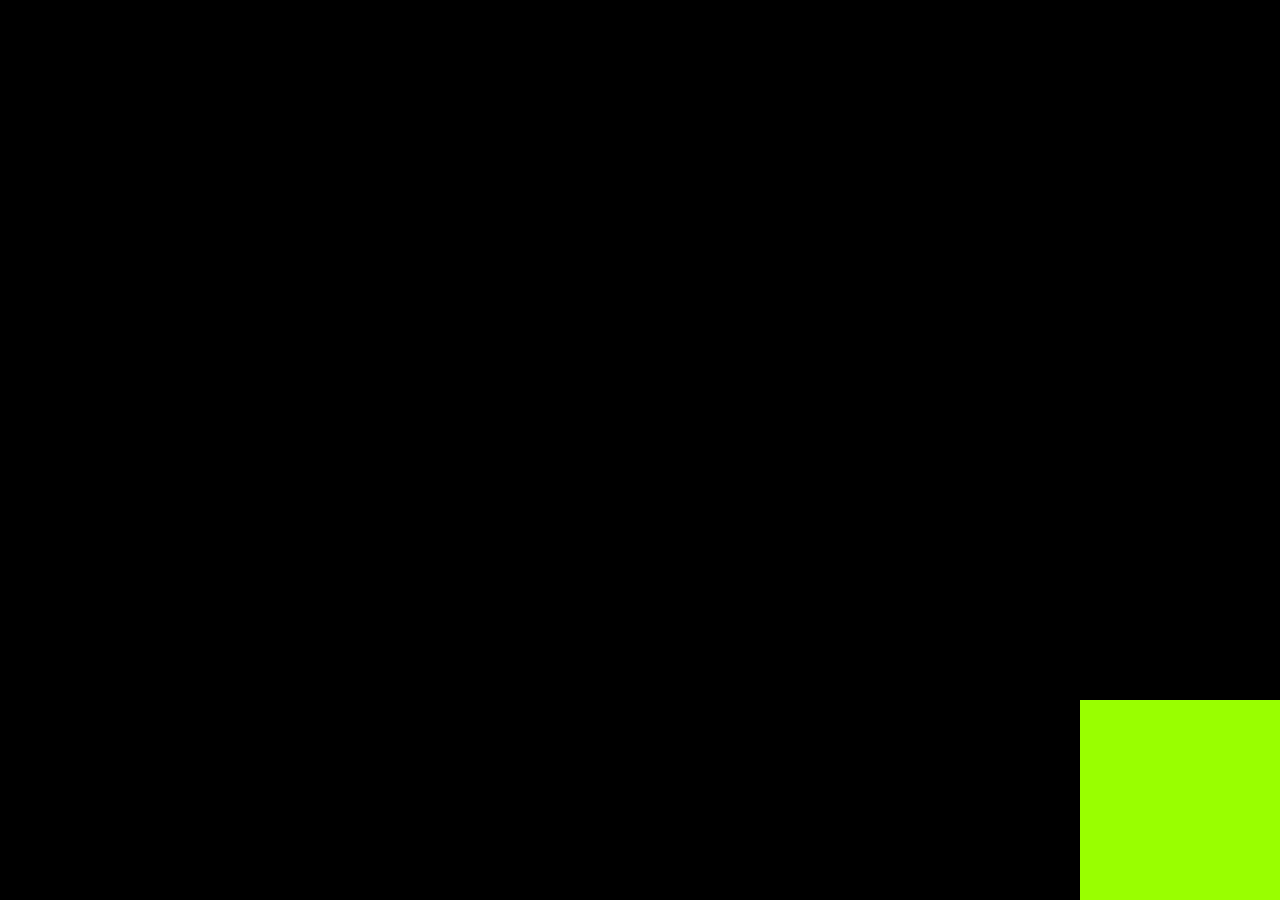
==== public/index.html @ 78b128b6 "u" ====
<!DOCTYPE html>
<html lang="en" dir="ltr">

<head>
  <meta charset="utf-8">
  <title>Fidgets - Vertical Lines</title>
  <link rel="stylesheet" href="https://fonts.googleapis.com/css?family=Lato">
</head>
<style>
  * {
    font-family: 'Lato';
    margin: 0;
    padding: 0;
    border: none;
  }

  #btmRightDiv {
    background-color: rgb(153, 255, 0);
    position: absolute;
    bottom: 0px;
    right: 0px;
    height: 200px;
    width: 200px;
  }

  #svgcanvas {
    background-color: black;
    position: absolute;
    top: 0px;
    left: 0px;
    /* height: calc(100% - 30px);
    width: calc(100% - 30px); */
    height: 100%;
    width: 100%;
    z-index: -1;
  }
</style>

<body onload='setup();'>
  <div id=btmRightDiv></div>
  <svg id="svgcanvas" xmlns="http://www.w3.org/2000/svg">
    <defs>
      <!-- Filter: neongreen -->
      <filter id="neongreen" filterUnits="userSpaceOnUse" x="-50%" y="-50%" width="200%" height="200%">
        <!-- blur the text at different levels-->
        <feGaussianBlur in="SourceGraphic" stdDeviation="5" result="blur5" />
        <feGaussianBlur in="SourceGraphic" stdDeviation="10" result="blur10" />
        <feGaussianBlur in="SourceGraphic" stdDeviation="20" result="blur20" />
        <feGaussianBlur in="SourceGraphic" stdDeviation="30" result="blur30" />
        <feGaussianBlur in="SourceGraphic" stdDeviation="50" result="blur50" />
        <feGaussianBlur in="SourceGraphic" stdDeviation="60" result="blur60" />
        <feGaussianBlur in="SourceGraphic" stdDeviation="70" result="blur70" />
        <!-- merge all the blurs except for the first one -->
        <feMerge result="blur-merged">
          <feMergeNode in="blur10" />
          <feMergeNode in="blur20" />
          <feMergeNode in="blur30" />
          <feMergeNode in="blur50" />
          <!-- <feMergeNode in="blur60" /> -->
          <!-- <feMergeNode in="blur70" /> -->
        </feMerge>
        <!-- recolour the merged blurs red-->
        <feColorMatrix result="limegreen-blur" in="blur-merged" type="matrix" values="
                               0.6 0 0 0 0
                               0 1 0 0 0
                               0 0 0 0 0
                               0 0 0 1 0" />
        <feMerge>
          <feMergeNode in="limegreen-blur" /> <!-- largest blurs coloured red -->
          <feMergeNode in="blur5" /> <!-- smallest blur left white -->
          <feMergeNode in="SourceGraphic" /> <!-- original white text -->
        </feMerge>
      </filter>

      <!-- Filter: neonyellow -->
      <filter id="neonyellow" filterUnits="userSpaceOnUse" x="-50%" y="-50%" width="200%" height="200%">
        <!-- blur the text at different levels-->
        <feGaussianBlur in="SourceGraphic" stdDeviation="5" result="blur5" />
        <feGaussianBlur in="SourceGraphic" stdDeviation="10" result="blur10" />
        <feGaussianBlur in="SourceGraphic" stdDeviation="20" result="blur20" />
        <feGaussianBlur in="SourceGraphic" stdDeviation="30" result="blur30" />
        <feGaussianBlur in="SourceGraphic" stdDeviation="50" result="blur50" />
        <feGaussianBlur in="SourceGraphic" stdDeviation="60" result="blur60" />
        <feGaussianBlur in="SourceGraphic" stdDeviation="70" result="blur70" />
        <!-- merge all the blurs except for the first one -->
        <feMerge result="blur-merged">
          <feMergeNode in="blur10" />
          <feMergeNode in="blur20" />
          <feMergeNode in="blur30" />
          <feMergeNode in="blur50" />
          <feMergeNode in="blur60" />
          <feMergeNode in="blur70" />
        </feMerge>
        <!-- recolour the merged blurs red-->
        <feColorMatrix result="coloredblur" in="blur-merged" type="matrix" values="
                                 0.95 0 0 0 0
                                 0 0.95 0 0 0
                                 0 0 0.08 0 0
                                 0 0 0 1 0" />
        <feMerge>
          <feMergeNode in="coloredblur" /> <!-- largest blurs coloured red -->
          <feMergeNode in="blur5" /> <!-- smallest blur left white -->
          <feMergeNode in="SourceGraphic" /> <!-- original white text -->
        </feMerge>
      </filter>

      <!-- Filter: neonblue -->
      <filter id="neonblue" filterUnits="userSpaceOnUse" x="-50%" y="-50%" width="200%" height="200%">
        <!-- blur the text at different levels-->
        <feGaussianBlur in="SourceGraphic" stdDeviation="5" result="blur5" />
        <feGaussianBlur in="SourceGraphic" stdDeviation="10" result="blur10" />
        <feGaussianBlur in="SourceGraphic" stdDeviation="20" result="blur20" />
        <feGaussianBlur in="SourceGraphic" stdDeviation="30" result="blur30" />
        <feGaussianBlur in="SourceGraphic" stdDeviation="50" result="blur50" />
        <feGaussianBlur in="SourceGraphic" stdDeviation="60" result="blur60" />
        <feGaussianBlur in="SourceGraphic" stdDeviation="70" result="blur70" />
        <!-- merge all the blurs except for the first one -->
        <feMerge result="blur-merged">
          <feMergeNode in="blur10" />
          <feMergeNode in="blur20" />
          <feMergeNode in="blur30" />
          <feMergeNode in="blur50" />
          <feMergeNode in="blur60" />
          <feMergeNode in="blur70" />
        </feMerge>
        <!-- recolour the merged blurs red-->
        <feColorMatrix result="coloredblur" in="blur-merged" type="matrix" values="
                                 0 0 0 0 0
                                 0 0.98 0 0 0
                                 0 0 1 0 0
                                 0 0 0 1 0" />
        <feMerge>
          <feMergeNode in="coloredblur" /> <!-- largest blurs coloured red -->
          <feMergeNode in="blur5" /> <!-- smallest blur left white -->
          <feMergeNode in="SourceGraphic" /> <!-- original white text -->
        </feMerge>
      </filter>
    </defs>
  </svg>
</body>

<script>
  // GLOBAL VARIABLES ---------------------------------------------- //
  //TIMING & ANIMATION ENGINE //////////////////////////////
  var FRAMERATE = 60.0;
  var MSPERFRAME = 1000.0 / FRAMERATE;
  var SECPERFRAME = 1.0 / FRAMERATE;
  var PXPERSEC = 100.0;
  var PXPERMS = PXPERSEC / 1000.0;
  var PXPERFRAME = PXPERSEC / FRAMERATE;
  var framect = 0;
  var delta = 0.0;
  var lastFrameTimeMs = 0.0;
  var pieceClock = 0.0;
  var clockadj = 0.0;
  // SVG ///////////////////////////////////////////////////
  var svgcanvas = document.getElementById('svgcanvas');
  var svgNS = "http://www.w3.org/2000/svg";
  var canvasW = window.innerWidth;
  var canvasH = window.innerHeight;
  // LINES /////////////////////////////////////////////////
  var linesSet = [];
  var numLines = 2;
  var accelMin = 0.992;
  var accelMax = 1.008;
  // var maxSpd = 2.7;
  // var minSpd = 0.33333;
  var maxSpd = 3.3;
  var minSpd = 0.45;
  var spdChgGate = true;
  // AUDIO /////////////////////////////////////////////////
  var CENTERPITCHMIDIOG = [55, 62, 69, 76, 83];
  var CENTERPITCHMIDI = shuffle(CENTERPITCHMIDIOG);
  var CENTERPITCHFREQS = [];
  for (var i = 0; i < CENTERPITCHMIDI.length; i++) {
    var tempfreq = mtof(CENTERPITCHMIDI[i]);
    CENTERPITCHFREQS.push(tempfreq);
  }
  var pitchPoles = [];
  var pitchPolePitchIx = 0;
  var oscillators = [];
  var audioCtx;
  var gainNodes = [];
  var played = false;
  var startButton;
  // SET UP ----------------------------------------------------------- //
  function setup() {
    // Make a start button of the entire screen
    mkStartBtn();
    // Resize Window Action
    window.addEventListener('resize', winResize, false);
  }
  //FUNCTION mkStartBtn -------------------------------------------------- //
  function mkStartBtn() {
    startButton = document.createElement('button');
    startButton.style.backgroundColor = "transparent";
    // startButton.style.backgroundColor = "blue";
    startButton.style.positon = "absolute";
    startButton.style.width = '99vw';
    startButton.style.height = "99vh";
    startButton.style.top = "0px";
    startButton.style.left = "0px";
    startButton.addEventListener("click", play);
    document.body.appendChild(startButton);
  }
  //FUNCTION mkAddPPbtn -------------------------------------------------- //
  function mkAddPPbtn() {
    var addPPbtn = document.createElement('div');
    addPPbtn.style.backgroundColor = "rgb(153,255,0)";
    addPPbtn.style.width = "200px";
    addPPbtn.style.height = "200px";
    addPPbtn.style.outline = "none";
    addPPbtn.style.positon = "absolute";
    addPPbtn.style.top = "100px";
    addPPbtn.addEventListener("click", test);
    document.body.appendChild(addPPbtn);
  }

  function test() {
    console.log("slslsllssllsdkkddkdkdkioweruiorewiuoerw");
  }
  //FUNCTION mkPitchPole -------------------------------------------------- //
  function mkPitchPole() {
    // Make Gain Node ///////////////////////////////////
    var tempGainNode = audioCtx.createGain();
    tempGainNode.gain.setValueAtTime(0, audioCtx.currentTime);
    tempGainNode.connect(audioCtx.destination);
    // Make Oscillator ///////////////////////////////////
    var tempOsc = audioCtx.createOscillator();
    tempOsc.type = 'sine';
    var tempFreq = CENTERPITCHFREQS[pitchPolePitchIx];
    var tempMidi = CENTERPITCHMIDI[pitchPolePitchIx];
    tempOsc.frequency.setValueAtTime(tempFreq, audioCtx.currentTime);
    pitchPolePitchIx = (pitchPolePitchIx + 1) % CENTERPITCHFREQS.length;
    tempOsc.connect(tempGainNode);
    tempOsc.start();
    var tempLine = mkLine();
    var ppGr = [tempLine, tempGainNode, tempOsc, tempFreq, tempMidi];
    pitchPoles.push(ppGr);
  }
  //FUNCTION initAudio ------------------------------------------------------ //
  function initAudio() {
    audioCtx = new(window.AudioContext || window.webkitAudioContext)();
  }
  //FUNCTION play ------------------------------------------------------ //
  function play() {
    if (!played) {
      played = true;
      startButton.parentNode.removeChild(startButton);
      mkAddPPbtn();
      // initAudio();
      // mkPitchPole();
      // envOn(pitchPoles[0][1].gain, 6, 0.2);
      // mkOscillator();
      // requestAnimationFrame(animationEngine);
    }
  }
  //FUNCTION mkOscillators ------------------------------------------------- //
  function mkOscillator() {
    var tempLine = mkLine();
    for (var i = 0; i < pitchPoles.length; i++) {
      // Make Gain Node ///////////////////////////////////
      var tempGainNode = audioCtx.createGain();
      tempGainNode.gain.setValueAtTime(0, audioCtx.currentTime);
      tempGainNode.connect(audioCtx.destination);
      // Make Oscillator ///////////////////////////////////
      var tempOsc = audioCtx.createOscillator();
      tempOsc.type = 'sine';
      tempOsc.frequency.setValueAtTime(440, audioCtx.currentTime);
      tempOsc.connect(tempGainNode);
      tempOsc.start();
      envOn(tempGainNode.gain, 6, 0.2);
      var oscGr = [tempLine, tempGainNode, tempOsc];
      oscillators.push(oscGr);
    }
  }
  // FUNCTION mkLines ------------------------------------------------- //
  function mkLine() {
    var templine = document.createElementNS(svgNS, 'line');
    templine.setAttributeNS(null, 'x1', 1);
    templine.setAttributeNS(null, 'x2', 1);
    templine.setAttributeNS(null, 'y1', 3);
    templine.setAttributeNS(null, 'y2', canvasH - 4);
    templine.setAttributeNS(null, 'stroke', 'rgb(255,255,255)');
    templine.setAttributeNS(null, 'stroke-width', 7);
    templine.setAttributeNS(null, 'filter', 'url(#neongreen)'); //make a switch
    templine.setAttributeNS(null, 'stroke-linecap', 'round');
    svgcanvas.appendChild(templine);
    var tempSpd = rrand(minSpd, maxSpd);
    var tempAccel = rrand(accelMin, accelMax);
    var frameOn = rrand(2, 10) * FRAMERATE;
    var frameOff = rrand(30, 60) * FRAMERATE;
    var tempLineGroup = [templine, tempSpd, tempAccel, 1, frameOn, frameOff];
    linesSet.push(tempLineGroup);
    return tempLineGroup;
  }
  // ANIMATION ENGINE ----------------------------------------------- //
  function animationEngine(timestamp) {
    delta += timestamp - lastFrameTimeMs;
    lastFrameTimeMs = timestamp;
    while (delta >= MSPERFRAME) {
      update(MSPERFRAME);
      delta -= MSPERFRAME;
    }
    requestAnimationFrame(animationEngine);
  }
  // UPDATE ---------------------------------------------------------- //
  function update(MSPERFRAME) {
    // Clocks ////////////////////////////////////////////////
    framect++;
    pieceClock += MSPERFRAME;
    pieceClock = pieceClock - clockadj;
    // Lines /////////////////////////////////////////////////
    for (var i = 0; i < linesSet.length; i++) {
      var oldX = parseFloat(linesSet[i][0].getAttributeNS(null, 'x1'));
      var oldSpd = linesSet[i][1];
      var oldAcc = linesSet[i][2];
      var oldDir = linesSet[i][3];
      var newSpd, newAcc, newDir, newX;
      var chgSpd;
      //// Boundry Detection ////////////////////////
      if (oldX > canvasW) {
        newDir = -1;
      } else if (oldX < 0) {
        newDir = 1;
      } else {
        newDir = oldDir;
      }
      //// Has Accel/Decel made the line too fast/slow?
      if (oldSpd > maxSpd || oldSpd < minSpd) {
        newAcc = scale((1 - norm(oldAcc, accelMin, accelMax)), 0.0, 1.0, accelMin, accelMax);
        if (oldSpd >= maxSpd) {
          chgSpd = maxSpd;
        } else if (oldSpd <= minSpd) {
          chgSpd = minSpd;
        }
        spdChgGate = false;
      } else {
        newAcc = oldAcc;
      }
      if (spdChgGate) {
        newSpd = oldSpd * newAcc;
      } else {
        newSpd = chgSpd * newAcc;
        spdChgGate = true;
      }
      newX = oldX + (newSpd * newDir);
      linesSet[i][0].setAttributeNS(null, "x1", newX);
      linesSet[i][0].setAttributeNS(null, "x2", newX);
      linesSet[i][1] = newSpd;
      linesSet[i][2] = newAcc;
      linesSet[i][3] = newDir;
    }
    // OSCILLATORS ////////////////////////////////////////////
    // var tempLineGroup = [templine, tempSpd, tempAccel, 1, frameOn, frameOff];
    // var ppGr = [[templine, tempSpd, tempAccel, 1, frameOn, frameOff], tempGainNode, tempOsc, tempFreq, tempMidi];
    // var oscGr = [[templine, tempSpd, tempAccel, 1, frameOn, frameOff], tempGainNode, tempOsc];
    for (var i = 0; i < pitchPoles.length; i++) {
      for (var j = 0; j < oscillators.length; j++) {
        var tPPx = parseFloat(pitchPoles[i][0][0].getAttributeNS(null, "x1"));
        var tOscX = parseFloat(oscillators[j][0][0].getAttributeNS(null, 'x1'));
        var tPPmidi = pitchPoles[i][4];
        var tDist = tPPx - tOscX;
        var tDiffMidi = scale(tDist, 0, canvasW, 0, 1);
        if (tPPx >= tOscX) {
          tNewFreq = mtof(tPPmidi - tDiffMidi);
          oscillators[j][2].frequency.setValueAtTime(tNewFreq, audioCtx.currentTime);
        } else if (tOscX >= tPPx) {
          tNewFreq = mtof(tPPmidi + tDiffMidi);
          oscillators[j][2].frequency.setValueAtTime(tNewFreq, audioCtx.currentTime);
        }
      }
    }

  }
  //FUNCTION envOn ------------------------------------------------------ //
  function envOn(vcaGain, attackTime, attackAmp) {
    var tblsz = 3000 * attackTime;
    var amptable = [];
    var attackAmpdb = linamp2db(attackAmp);
    var inc = Math.abs((-80 - attackAmpdb) / tblsz);
    for (var i = 0; i < tblsz; i++) {
      var tempamp = db2linamp(-80 + (inc * i));
      amptable.push(tempamp);
    }
    var now = audioCtx.currentTime;
    vcaGain.cancelScheduledValues(0);
    vcaGain.setValueAtTime(0, now);
    vcaGain.setValueCurveAtTime(amptable, now, attackTime);
    // vcaGain.linearRampToValueAtTime(attackAmp, attackTime);
  }
  //FUNCTION envOff ------------------------------------------------------ //
  function envOff(vcaGain, releaseTime) {
    var now = audioCtx.currentTime;
    vcaGain.cancelScheduledValues(0);
    vcaGain.setValueAtTime(vcaGain.value, now);
    vcaGain.linearRampToValueAtTime(0, now + releaseTime);
  }
  // FUNCTION: winResize ---------------------------------------------- //
  function winResize() {
    canvasW = window.innerWidth;
    canvasH = window.innerHeight;
    for (var i = 0; i < linesSet.length; i++) {
      linesSet[i][0].setAttributeNS(null, 'y2', canvasH - 4);
    }
  }
  // FUNCTION: mtof ---------------------------------------------- //
  function mtof(midinote) {
    var freq;
    freq = Math.pow(2, ((midinote - 69) / 12)) * 440;
    return freq;
  }
  // FUNCTION: ftom ---------------------------------------------- //
  function ftom(freq) {
    var midi;
    midi = (Math.log2((freq / 440)) * 12) + 69;
    return midi;
  }
  // FUNCTION: rrand ---------------------------------------------- //
  function rrand(min, max) {
    return Math.random() * (max - min) + min;
  }
  // FUNCTION: rrandInt ---------------------------------------------- //
  function rrandInt(min, max) {
    return Math.floor(Math.random() * (max - min) + min);
  }
  // FUNCTION: rrand ---------------------------------------------- //
  function choose(tempSet) {
    var randpick = rrandInt(0, tempSet.length);
    return tempSet[randpick];
  }
  // FUNCTION: scale ---------------------------------------------- //
  const scale = (num, in_min, in_max, out_min, out_max) => {
    return (num - in_min) * (out_max - out_min) / (in_max - in_min) + out_min;
  }
  // FUNCTION: norm ---------------------------------------------- //
  const norm = (num, in_min, in_max) => {
    return (num - in_min) * (1.0 - 0.0) / (in_max - in_min);
  }
  // FUNCTION: shuffle ---------------------------------------------- //
  function shuffle(array) {
    for (let i = array.length - 1; i > 0; i--) {
      let j = Math.floor(Math.random() * (i + 1));
      [array[i], array[j]] = [array[j], array[i]];
    }
    return array;
  }
  // FUNCTION: db2linamp ---------------------------------------------- //
  function db2linamp(db) {
    var lamp = Math.pow(10, (db / 20));
    return lamp;
  }
  // FUNCTION: linamp2db ---------------------------------------------- //
  function linamp2db(linamp) {
    var db = 20 * Math.log(linamp);
    return db;
  }
</script>

</html>
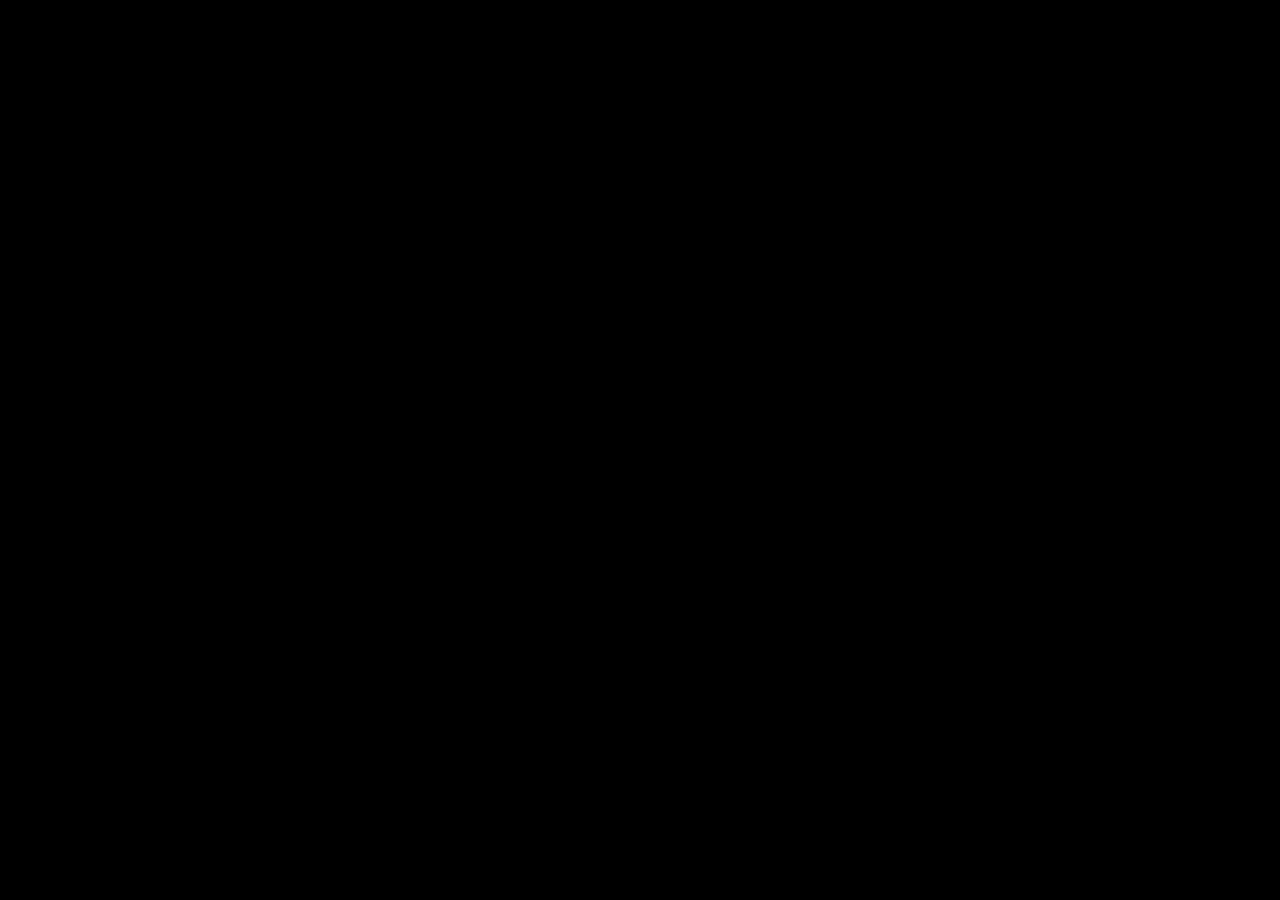
==== commit c991199b: "u" ====
--- a/public/index.html
+++ b/public/index.html
@@ -14,11 +14,11 @@
     border: none;
   }
 
-  #btmRightDiv {
-    background-color: rgb(153, 255, 0);
+  #blDiv {
+    background-color: transparent;
     position: absolute;
     bottom: 0px;
-    right: 0px;
+    left: 0px;
     height: 200px;
     width: 200px;
   }
@@ -28,8 +28,6 @@
     position: absolute;
     top: 0px;
     left: 0px;
-    /* height: calc(100% - 30px);
-    width: calc(100% - 30px); */
     height: 100%;
     width: 100%;
     z-index: -1;
@@ -37,7 +35,6 @@
 </style>
 
 <body onload='setup();'>
-  <div id=btmRightDiv></div>
   <svg id="svgcanvas" xmlns="http://www.w3.org/2000/svg">
     <defs>
       <!-- Filter: neongreen -->
@@ -61,9 +58,9 @@
         </feMerge>
         <!-- recolour the merged blurs red-->
         <feColorMatrix result="limegreen-blur" in="blur-merged" type="matrix" values="
-                               0.6 0 0 0 0
+                               0.22 0 0 0 0
                                0 1 0 0 0
-                               0 0 0 0 0
+                               0 0 0.08 0 0
                                0 0 0 1 0" />
         <feMerge>
           <feMergeNode in="limegreen-blur" /> <!-- largest blurs coloured red -->
@@ -88,14 +85,174 @@
           <feMergeNode in="blur20" />
           <feMergeNode in="blur30" />
           <feMergeNode in="blur50" />
-          <feMergeNode in="blur60" />
-          <feMergeNode in="blur70" />
+          <!-- <feMergeNode in="blur60" />
+          <feMergeNode in="blur70" /> -->
         </feMerge>
         <!-- recolour the merged blurs red-->
         <feColorMatrix result="coloredblur" in="blur-merged" type="matrix" values="
                                  0.95 0 0 0 0
                                  0 0.95 0 0 0
                                  0 0 0.08 0 0
+                                 0 0 0 1 0" />
+        <feMerge>
+          <feMergeNode in="coloredblur" /> <!-- largest blurs coloured red -->
+          <feMergeNode in="blur5" /> <!-- smallest blur left white -->
+          <feMergeNode in="SourceGraphic" /> <!-- original white text -->
+        </feMerge>
+      </filter>
+
+      <!-- Filter: neonorange -->
+      <filter id="neonorange" filterUnits="userSpaceOnUse" x="-50%" y="-50%" width="200%" height="200%">
+        <!-- blur the text at different levels-->
+        <feGaussianBlur in="SourceGraphic" stdDeviation="5" result="blur5" />
+        <feGaussianBlur in="SourceGraphic" stdDeviation="10" result="blur10" />
+        <feGaussianBlur in="SourceGraphic" stdDeviation="20" result="blur20" />
+        <feGaussianBlur in="SourceGraphic" stdDeviation="30" result="blur30" />
+        <feGaussianBlur in="SourceGraphic" stdDeviation="50" result="blur50" />
+        <feGaussianBlur in="SourceGraphic" stdDeviation="60" result="blur60" />
+        <feGaussianBlur in="SourceGraphic" stdDeviation="70" result="blur70" />
+        <!-- merge all the blurs except for the first one -->
+        <feMerge result="blur-merged">
+          <feMergeNode in="blur10" />
+          <feMergeNode in="blur20" />
+          <feMergeNode in="blur30" />
+          <feMergeNode in="blur50" />
+          <!-- <feMergeNode in="blur60" />
+          <feMergeNode in="blur70" /> -->
+        </feMerge>
+        <!-- recolour the merged blurs red-->
+        <feColorMatrix result="coloredblur" in="blur-merged" type="matrix" values="
+                                 1 0 0 0 0
+                                 0 0.4 0 0 0
+                                 0 0 0 0 0
+                                 0 0 0 1 0" />
+        <feMerge>
+          <feMergeNode in="coloredblur" /> <!-- largest blurs coloured red -->
+          <feMergeNode in="blur5" /> <!-- smallest blur left white -->
+          <feMergeNode in="SourceGraphic" /> <!-- original white text -->
+        </feMerge>
+      </filter>
+
+      <!-- Filter: red -->
+      <filter id="red" filterUnits="userSpaceOnUse" x="-50%" y="-50%" width="200%" height="200%">
+        <!-- blur the text at different levels-->
+        <feGaussianBlur in="SourceGraphic" stdDeviation="5" result="blur5" />
+        <feGaussianBlur in="SourceGraphic" stdDeviation="10" result="blur10" />
+        <feGaussianBlur in="SourceGraphic" stdDeviation="20" result="blur20" />
+        <feGaussianBlur in="SourceGraphic" stdDeviation="30" result="blur30" />
+        <feGaussianBlur in="SourceGraphic" stdDeviation="50" result="blur50" />
+        <feGaussianBlur in="SourceGraphic" stdDeviation="60" result="blur60" />
+        <feGaussianBlur in="SourceGraphic" stdDeviation="70" result="blur70" />
+        <!-- merge all the blurs except for the first one -->
+        <feMerge result="blur-merged">
+          <feMergeNode in="blur10" />
+          <feMergeNode in="blur20" />
+          <feMergeNode in="blur30" />
+          <feMergeNode in="blur50" />
+          <!-- <feMergeNode in="blur60" />
+          <feMergeNode in="blur70" /> -->
+        </feMerge>
+        <!-- recolour the merged blurs red-->
+        <feColorMatrix result="coloredblur" in="blur-merged" type="matrix" values="
+                                 1 0 0 0 0
+                                 0 0 0 0 0
+                                 0 0 0 0 0
+                                 0 0 0 1 0" />
+        <feMerge>
+          <feMergeNode in="coloredblur" /> <!-- largest blurs coloured red -->
+          <feMergeNode in="blur5" /> <!-- smallest blur left white -->
+          <feMergeNode in="SourceGraphic" /> <!-- original white text -->
+        </feMerge>
+      </filter>
+
+      <!-- Filter: neonred -->
+      <filter id="neonred" filterUnits="userSpaceOnUse" x="-50%" y="-50%" width="200%" height="200%">
+        <!-- blur the text at different levels-->
+        <feGaussianBlur in="SourceGraphic" stdDeviation="5" result="blur5" />
+        <feGaussianBlur in="SourceGraphic" stdDeviation="10" result="blur10" />
+        <feGaussianBlur in="SourceGraphic" stdDeviation="20" result="blur20" />
+        <feGaussianBlur in="SourceGraphic" stdDeviation="30" result="blur30" />
+        <feGaussianBlur in="SourceGraphic" stdDeviation="50" result="blur50" />
+        <feGaussianBlur in="SourceGraphic" stdDeviation="60" result="blur60" />
+        <feGaussianBlur in="SourceGraphic" stdDeviation="70" result="blur70" />
+        <!-- merge all the blurs except for the first one -->
+        <feMerge result="blur-merged">
+          <feMergeNode in="blur10" />
+          <feMergeNode in="blur20" />
+          <feMergeNode in="blur30" />
+          <feMergeNode in="blur50" />
+          <!-- <feMergeNode in="blur60" />
+          <feMergeNode in="blur70" /> -->
+        </feMerge>
+        <!-- recolour the merged blurs red-->
+        <feColorMatrix result="coloredblur" in="blur-merged" type="matrix" values="
+                                 1 0 0 0 0
+                                 0 0.03 0 0 0
+                                 0 0 0.23 0 0
+                                 0 0 0 1 0" />
+        <feMerge>
+          <feMergeNode in="coloredblur" /> <!-- largest blurs coloured red -->
+          <feMergeNode in="blur5" /> <!-- smallest blur left white -->
+          <feMergeNode in="SourceGraphic" /> <!-- original white text -->
+        </feMerge>
+      </filter>
+
+      <!-- Filter: neonpink -->
+      <filter id="neonpink" filterUnits="userSpaceOnUse" x="-50%" y="-50%" width="200%" height="200%">
+        <!-- blur the text at different levels-->
+        <feGaussianBlur in="SourceGraphic" stdDeviation="5" result="blur5" />
+        <feGaussianBlur in="SourceGraphic" stdDeviation="10" result="blur10" />
+        <feGaussianBlur in="SourceGraphic" stdDeviation="20" result="blur20" />
+        <feGaussianBlur in="SourceGraphic" stdDeviation="30" result="blur30" />
+        <feGaussianBlur in="SourceGraphic" stdDeviation="50" result="blur50" />
+        <feGaussianBlur in="SourceGraphic" stdDeviation="60" result="blur60" />
+        <feGaussianBlur in="SourceGraphic" stdDeviation="70" result="blur70" />
+        <!-- merge all the blurs except for the first one -->
+        <feMerge result="blur-merged">
+          <feMergeNode in="blur10" />
+          <feMergeNode in="blur20" />
+          <feMergeNode in="blur30" />
+          <feMergeNode in="blur50" />
+          <!-- <feMergeNode in="blur60" />
+          <feMergeNode in="blur70" /> -->
+        </feMerge>
+        <!-- recolour the merged blurs red-->
+        <feColorMatrix result="coloredblur" in="blur-merged" type="matrix" values="
+                                 1 0 0 0 0
+                                 0 0 0 0 0
+                                 0 0 0.6 0 0
+                                 0 0 0 1 0" />
+        <feMerge>
+          <feMergeNode in="coloredblur" /> <!-- largest blurs coloured red -->
+          <feMergeNode in="blur5" /> <!-- smallest blur left white -->
+          <feMergeNode in="SourceGraphic" /> <!-- original white text -->
+        </feMerge>
+      </filter>
+
+      <!-- Filter: neonturquoise -->
+      <filter id="neonturquoise" filterUnits="userSpaceOnUse" x="-50%" y="-50%" width="200%" height="200%">
+        <!-- blur the text at different levels-->
+        <feGaussianBlur in="SourceGraphic" stdDeviation="5" result="blur5" />
+        <feGaussianBlur in="SourceGraphic" stdDeviation="10" result="blur10" />
+        <feGaussianBlur in="SourceGraphic" stdDeviation="20" result="blur20" />
+        <feGaussianBlur in="SourceGraphic" stdDeviation="30" result="blur30" />
+        <feGaussianBlur in="SourceGraphic" stdDeviation="50" result="blur50" />
+        <feGaussianBlur in="SourceGraphic" stdDeviation="60" result="blur60" />
+        <feGaussianBlur in="SourceGraphic" stdDeviation="70" result="blur70" />
+        <!-- merge all the blurs except for the first one -->
+        <feMerge result="blur-merged">
+          <feMergeNode in="blur10" />
+          <feMergeNode in="blur20" />
+          <feMergeNode in="blur30" />
+          <feMergeNode in="blur50" />
+          <!-- <feMergeNode in="blur60" />
+          <feMergeNode in="blur70" /> -->
+        </feMerge>
+        <!-- recolour the merged blurs red-->
+        <feColorMatrix result="coloredblur" in="blur-merged" type="matrix" values="
+                                 0.08 0 0 0 0
+                                 0 0.96 0 0 0
+                                 0 0 0.93 0 0
                                  0 0 0 1 0" />
         <feMerge>
           <feMergeNode in="coloredblur" /> <!-- largest blurs coloured red -->
@@ -120,8 +277,8 @@
           <feMergeNode in="blur20" />
           <feMergeNode in="blur30" />
           <feMergeNode in="blur50" />
-          <feMergeNode in="blur60" />
-          <feMergeNode in="blur70" />
+          <!-- <feMergeNode in="blur60" />
+          <feMergeNode in="blur70" /> -->
         </feMerge>
         <!-- recolour the merged blurs red-->
         <feColorMatrix result="coloredblur" in="blur-merged" type="matrix" values="
@@ -169,8 +326,24 @@
   var minSpd = 0.45;
   var spdChgGate = true;
   // AUDIO /////////////////////////////////////////////////
-  var CENTERPITCHMIDIOG = [55, 62, 69, 76, 83];
-  var CENTERPITCHMIDI = shuffle(CENTERPITCHMIDIOG);
+  var CENTERPITCHMIDIOG = [41, 48, 55, 62, 69, 76, 83];
+  var shufNumsOG = [];
+  var CENTERPITCHMIDI = [];
+  var filterClrs = [];
+  for (var i = 0; i < CENTERPITCHMIDIOG.length; i++) {
+    shufNumsOG.push(i);
+  }
+  var shufNums = shuffle(shufNumsOG);
+  for (var i = 0; i < shufNums.length; i++) {
+    CENTERPITCHMIDI.push(CENTERPITCHMIDIOG[shufNums[i]]);
+  }
+  var filterClrsOG = ['url(#neongreen)', 'url(#neonred)', 'url(#neonblue)', 'url(#neonorange)',
+    'url(#neonyellow)', 'url(#neonpink)', 'url(#neonturquoise)'
+  ];
+  for (var i = 0; i < shufNums.length; i++) {
+    filterClrs.push(filterClrsOG[shufNums[i]]);
+  }
+
   var CENTERPITCHFREQS = [];
   for (var i = 0; i < CENTERPITCHMIDI.length; i++) {
     var tempfreq = mtof(CENTERPITCHMIDI[i]);
@@ -183,6 +356,10 @@
   var gainNodes = [];
   var played = false;
   var startButton;
+  var boscIx = 0;
+  var boscLineIx = 0;
+  var ppOscLineIx = 0;
+  var ppOscIx = 0;
   // SET UP ----------------------------------------------------------- //
   function setup() {
     // Make a start button of the entire screen
@@ -205,15 +382,51 @@
   }
   //FUNCTION mkAddPPbtn -------------------------------------------------- //
   function mkAddPPbtn() {
-    var addPPbtn = document.createElement('div');
-    addPPbtn.style.backgroundColor = "rgb(153,255,0)";
-    addPPbtn.style.width = "200px";
-    addPPbtn.style.height = "200px";
+    var ppDiv = document.createElement('div');
+    ppDiv.id = "ppdiv";
+    ppDiv.style.backgroundColor = "transparent";
+    ppDiv.style.position = "absolute";
+    ppDiv.style.bottom = "0px";
+    ppDiv.style.left = "0px";
+    ppDiv.style.height = "200px";
+    ppDiv.style.width = "200px";
+    document.body.appendChild(ppDiv);
+
+    var addPPbtn = document.createElement('button');
+    addPPbtn.style.backgroundColor = "transparent";
+    addPPbtn.style.width = "100%";
+    addPPbtn.style.height = "100%";
     addPPbtn.style.outline = "none";
     addPPbtn.style.positon = "absolute";
-    addPPbtn.style.top = "100px";
-    addPPbtn.addEventListener("click", test);
-    document.body.appendChild(addPPbtn);
+    addPPbtn.style.top = "0px";
+    addPPbtn.style.left = "0px";
+    addPPbtn.addEventListener("click", mkPitchPole);
+    var blDiv = document.getElementById('ppdiv')
+    blDiv.appendChild(addPPbtn);
+  }
+  //FUNCTION mkAddOscBtn -------------------------------------------------- //
+  function mkAddOscBtn() {
+    var obDiv = document.createElement('div');
+    obDiv.id = "obdiv";
+    obDiv.style.backgroundColor = "transparent";
+    obDiv.style.position = "absolute";
+    obDiv.style.bottom = "0px";
+    obDiv.style.right = "0px";
+    obDiv.style.height = "200px";
+    obDiv.style.width = "200px";
+    document.body.appendChild(obDiv);
+
+    var addOscBtn = document.createElement('button');
+    addOscBtn.style.backgroundColor = "transparent";
+    addOscBtn.style.width = "100%";
+    addOscBtn.style.height = "100%";
+    addOscBtn.style.outline = "none";
+    addOscBtn.style.positon = "absolute";
+    addOscBtn.style.top = "0px";
+    addOscBtn.style.left = "0px";
+    addOscBtn.addEventListener("click", mkOscillatorLine);
+    var brDiv = document.getElementById('obdiv')
+    brDiv.appendChild(addOscBtn);
   }
 
   function test() {
@@ -230,14 +443,36 @@
     tempOsc.type = 'sine';
     var tempFreq = CENTERPITCHFREQS[pitchPolePitchIx];
     var tempMidi = CENTERPITCHMIDI[pitchPolePitchIx];
+    var tClr = filterClrs[pitchPolePitchIx];
+    console.log(tClr);
     tempOsc.frequency.setValueAtTime(tempFreq, audioCtx.currentTime);
     pitchPolePitchIx = (pitchPolePitchIx + 1) % CENTERPITCHFREQS.length;
     tempOsc.connect(tempGainNode);
     tempOsc.start();
-    var tempLine = mkLine();
-    var ppGr = [tempLine, tempGainNode, tempOsc, tempFreq, tempMidi];
+    var tempLine = mkLine(tClr);
+    var tNewGain = -24 + -90 + equalLoudnessCalc(tempFreq, 90);
+    tNewGain = db2linamp(tNewGain);
+    envAtk0(tempGainNode.gain, 6, tNewGain);
+    //Make oscillator without line for every new pitchpole
+    var tNewOscs = [];
+    for (var i = 0; i < oscillators.length; i++) {
+      var tempGainNode2 = audioCtx.createGain();
+      tempGainNode2.gain.setValueAtTime(0, audioCtx.currentTime);
+      tempGainNode2.connect(audioCtx.destination);
+      var tempOsc2 = audioCtx.createOscillator();
+      tempOsc2.type = 'sine';
+      tempOsc2.frequency.setValueAtTime(tempFreq, audioCtx.currentTime);
+      tempOsc2.connect(tempGainNode2);
+      tempOsc2.start();
+      envAtk0(tempGainNode2.gain, 6, tNewGain);
+      var oscGr = [oscillators[i][0], tempGainNode2, tempOsc2, tNewGain];
+      oscillators.push(oscGr);
+      tNewOscs.push(oscGr);
+    }
+    var ppGr = [tempLine, tempGainNode, tNewGain, tempOsc, tempFreq, tempMidi, tNewOscs];
     pitchPoles.push(ppGr);
   }
+  console.log(linamp2db(0.1));
   //FUNCTION initAudio ------------------------------------------------------ //
   function initAudio() {
     audioCtx = new(window.AudioContext || window.webkitAudioContext)();
@@ -248,16 +483,15 @@
       played = true;
       startButton.parentNode.removeChild(startButton);
       mkAddPPbtn();
-      // initAudio();
-      // mkPitchPole();
-      // envOn(pitchPoles[0][1].gain, 6, 0.2);
-      // mkOscillator();
-      // requestAnimationFrame(animationEngine);
-    }
-  }
-  //FUNCTION mkOscillators ------------------------------------------------- //
-  function mkOscillator() {
-    var tempLine = mkLine();
+      mkAddOscBtn();
+      initAudio();
+      // envAtk0(pitchPoles[0][1].gain, 6, 0.2);
+      requestAnimationFrame(animationEngine);
+    }
+  }
+  //FUNCTION mkOscillatorLine ------------------------------------------------- //
+  function mkOscillatorLine() {
+    var tempLine = mkLine(filterClrs[2]);
     for (var i = 0; i < pitchPoles.length; i++) {
       // Make Gain Node ///////////////////////////////////
       var tempGainNode = audioCtx.createGain();
@@ -269,21 +503,23 @@
       tempOsc.frequency.setValueAtTime(440, audioCtx.currentTime);
       tempOsc.connect(tempGainNode);
       tempOsc.start();
-      envOn(tempGainNode.gain, 6, 0.2);
-      var oscGr = [tempLine, tempGainNode, tempOsc];
+      var tGain = pitchPoles[i][2];
+      envAtk0(tempGainNode.gain, 6, tGain);
+      var oscGr = [tempLine, tempGainNode, tempOsc, tGain];
       oscillators.push(oscGr);
+      pitchPoles[i][6].push(oscGr);
     }
   }
   // FUNCTION mkLines ------------------------------------------------- //
-  function mkLine() {
+  function mkLine(filterclr) {
     var templine = document.createElementNS(svgNS, 'line');
     templine.setAttributeNS(null, 'x1', 1);
     templine.setAttributeNS(null, 'x2', 1);
     templine.setAttributeNS(null, 'y1', 3);
     templine.setAttributeNS(null, 'y2', canvasH - 4);
-    templine.setAttributeNS(null, 'stroke', 'rgb(255,255,255)');
+    templine.setAttributeNS(null, 'stroke', 'rgb(255, 255, 255)');
     templine.setAttributeNS(null, 'stroke-width', 7);
-    templine.setAttributeNS(null, 'filter', 'url(#neongreen)'); //make a switch
+    templine.setAttributeNS(null, 'filter', filterclr); //make a switch
     templine.setAttributeNS(null, 'stroke-linecap', 'round');
     svgcanvas.appendChild(templine);
     var tempSpd = rrand(minSpd, maxSpd);
@@ -306,6 +542,12 @@
   }
   // UPDATE ---------------------------------------------------------- //
   function update(MSPERFRAME) {
+    // if ((framect % 200) == 0) {
+    //   console.log("-----------------------");
+    //   for (var i = 0; i < pitchPoles.length; i++) {
+    //     console.log(i + ": " + pitchPoles[i][1].gain.value);
+    //   }
+    // }
     // Clocks ////////////////////////////////////////////////
     framect++;
     pieceClock += MSPERFRAME;
@@ -353,13 +595,13 @@
     }
     // OSCILLATORS ////////////////////////////////////////////
     // var tempLineGroup = [templine, tempSpd, tempAccel, 1, frameOn, frameOff];
-    // var ppGr = [[templine, tempSpd, tempAccel, 1, frameOn, frameOff], tempGainNode, tempOsc, tempFreq, tempMidi];
-    // var oscGr = [[templine, tempSpd, tempAccel, 1, frameOn, frameOff], tempGainNode, tempOsc];
+    // var ppGr = [tempLine, tempGainNode, tNewGain, tempOsc, tempFreq, tempMidi, tNewOscs] ;
+    // var oscGr = [tempLine, tempGainNode, tempOsc, tGain];
     for (var i = 0; i < pitchPoles.length; i++) {
       for (var j = 0; j < oscillators.length; j++) {
         var tPPx = parseFloat(pitchPoles[i][0][0].getAttributeNS(null, "x1"));
         var tOscX = parseFloat(oscillators[j][0][0].getAttributeNS(null, 'x1'));
-        var tPPmidi = pitchPoles[i][4];
+        var tPPmidi = pitchPoles[i][5];
         var tDist = tPPx - tOscX;
         var tDiffMidi = scale(tDist, 0, canvasW, 0, 1);
         if (tPPx >= tOscX) {
@@ -373,9 +615,9 @@
     }
 
   }
-  //FUNCTION envOn ------------------------------------------------------ //
-  function envOn(vcaGain, attackTime, attackAmp) {
-    var tblsz = 3000 * attackTime;
+  //FUNCTION envAtk0 ------------------------------------------------------ //
+  function envAtk0(vcaGain, attackDur, attackAmp) {
+    var tblsz = 3000 * attackDur;
     var amptable = [];
     var attackAmpdb = linamp2db(attackAmp);
     var inc = Math.abs((-80 - attackAmpdb) / tblsz);
@@ -386,8 +628,35 @@
     var now = audioCtx.currentTime;
     vcaGain.cancelScheduledValues(0);
     vcaGain.setValueAtTime(0, now);
-    vcaGain.setValueCurveAtTime(amptable, now, attackTime);
-    // vcaGain.linearRampToValueAtTime(attackAmp, attackTime);
+    vcaGain.setValueCurveAtTime(amptable, now, attackDur);
+    // vcaGain.linearRampToValueAtTime(attackAmp, attackDur);
+  }
+  //FUNCTION envAtk1 ------------------------------------------------------ //
+  function envAtk1(vcaGain, attackStartTime, attackDur, attackAmp) {
+    var tblsz = 3000 * attackDur;
+    var amptable = [];
+    var attackAmpdb = linamp2db(attackAmp);
+    var iAmpDb;
+    if (vcaGain.value != 0) {
+      iAmpDb = linamp2db(vcaGain.value);
+    } else {
+      iAmpDb = -80;
+    }
+    console.log(iAmpDb);
+    var inc;
+    if (attackAmpdb > iAmpDb) {
+      inc = Math.abs(Math.abs(attackAmpdb) - Math.abs(iAmpDb)) / tblsz;
+    } else if (iAmpDb > attackAmpdb) {
+      inc = -1 * (Math.abs(Math.abs(iAmpDb) - Math.abs(attackAmpdb)) / tblsz);
+    }
+    for (var i = 0; i < tblsz; i++) {
+      var tempamp = db2linamp(iAmpDb + (inc * i));
+      amptable.push(tempamp);
+    }
+    var tStartTime = audioCtx.currentTime + attackStartTime;
+    vcaGain.cancelScheduledValues(0);
+    vcaGain.setValueCurveAtTime(amptable, tStartTime, attackDur);
+    // vcaGain.linearRampToValueAtTime(attackAmp, attackDur);
   }
   //FUNCTION envOff ------------------------------------------------------ //
   function envOff(vcaGain, releaseTime) {
@@ -455,6 +724,55 @@
     var db = 20 * Math.log(linamp);
     return db;
   }
+  // FUNCTION: dbA ---------------------------------------------- //
+  function equalLoudnessCalc(freq, phon) {
+    var spl0, spl1, ix0, ix1, tAf0, tAf1;
+    var f = [20, 25, 31.5, 40, 50, 63, 80, 100, 125, 160, 200, 250, 315, 400, 500, 630, 800,
+      1000, 1250, 1600, 2000, 2500, 3150, 4000, 5000, 6300, 8000, 10000, 12500
+    ];
+
+    var af = [0.532, 0.506, 0.480, 0.455, 0.432, 0.409, 0.387, 0.367, 0.349, 0.330, 0.315,
+      0.301, 0.288, 0.276, 0.267, 0.259, 0.253, 0.250, 0.246, 0.244, 0.243, 0.243,
+      0.243, 0.242, 0.242, 0.245, 0.254, 0.271, 0.301
+    ];
+
+    var Lu = [-31.6, -27.2, -23.0, -19.1, -15.9, -13.0, -10.3, -8.1, -6.2, -4.5, -3.1,
+      -2.0, -1.1, -0.4, 0.0, 0.3, 0.5, 0.0, -2.7, -4.1, -1.0, 1.7,
+      2.5, 1.2, -2.1, -7.1, -11.2, -10.7, -3.1
+    ];
+
+    var Tf = [78.5, 68.7, 59.5, 51.1, 44.0, 37.5, 31.5, 26.5, 22.1, 17.9, 14.4,
+      11.4, 8.6, 6.2, 4.4, 3.0, 2.2, 2.4, 3.5, 1.7, -1.3, -4.2,
+      -6.0, -5.4, -1.5, 6.0, 12.6, 13.9, 12.3
+    ];
+
+    if ((phon < 0) || (phon > 90)) {
+      spl = 0;
+    } else {
+      //find nearest frequencies in table
+      for (var i = 0; i < f.length; i++) {
+        if (freq < f[i]) {
+          ix0 = i - 1;
+          ix1 = i;
+          break;
+        }
+      }
+      //Deriving sound pressure level from loudness level (iso226 sect 4.1)
+      tAf0 = (0.00447 * (Math.pow(10, (0.025 * phon)) - 1.15)) +
+        Math.pow((0.4 * Math.pow(10, (((Tf[ix0] + Lu[ix0]) / 10) - 9))), af[ix0]);
+      tAf1 = (0.00447 * (Math.pow(10, (0.025 * phon)) - 1.15)) +
+        Math.pow((0.4 * Math.pow(10, (((Tf[ix1] + Lu[ix1]) / 10) - 9))), af[ix1]);
+      spl0 = ((10 / af[ix0]) * Math.log10(tAf0)) - Lu[ix0] + 94;
+      spl1 = ((10 / af[ix1]) * Math.log10(tAf1)) - Lu[ix1] + 94;
+      // Return user data
+      // spl = Lp;
+      // freq = f;
+    }
+    spl = scale(ftom(freq), ftom(f[ix0]), ftom(f[ix1]), spl0, spl1);
+    return spl;
+
+
+  }
 </script>
 
 </html>
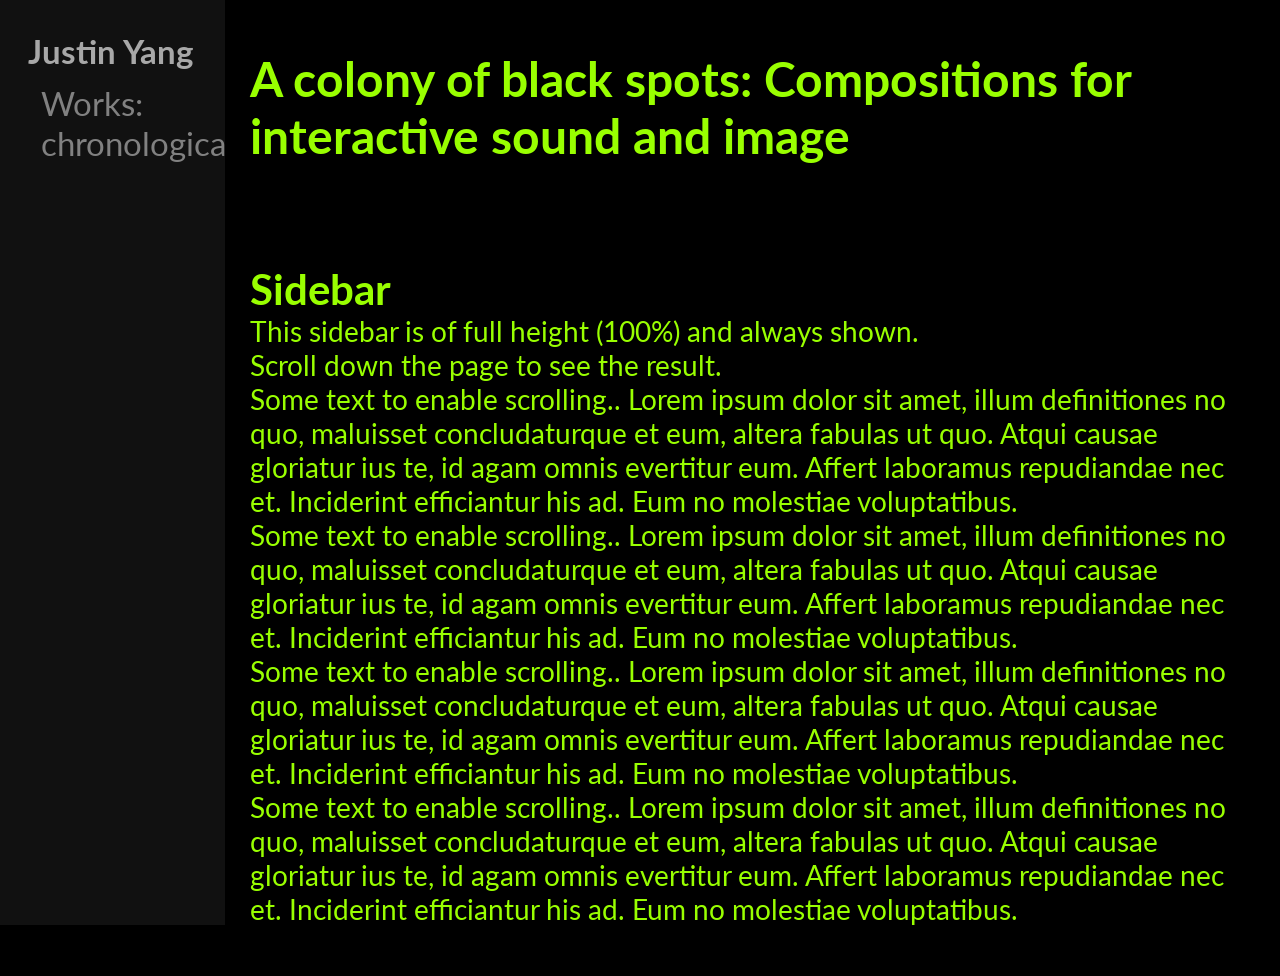
==== commit 9e5a71a9: "uu" ====
--- a/public/index.html
+++ b/public/index.html
@@ -3,776 +3,28 @@
 
 <head>
   <meta charset="utf-8">
-  <title>Fidgets - Vertical Lines</title>
+  <title>A colony of black spots</title>
   <link rel="stylesheet" href="https://fonts.googleapis.com/css?family=Lato">
+  <link rel="stylesheet" type="text/css" href="globalstylesheet.css">
 </head>
-<style>
-  * {
-    font-family: 'Lato';
-    margin: 0;
-    padding: 0;
-    border: none;
-  }
 
-  #blDiv {
-    background-color: transparent;
-    position: absolute;
-    bottom: 0px;
-    left: 0px;
-    height: 200px;
-    width: 200px;
-  }
+<body>
+  <h1>A colony of black spots: Compositions for interactive sound and image</h1>
+  <div class="sidenav" id="sidenav"></div>
 
-  #svgcanvas {
-    background-color: black;
-    position: absolute;
-    top: 0px;
-    left: 0px;
-    height: 100%;
-    width: 100%;
-    z-index: -1;
-  }
-</style>
-
-<body onload='setup();'>
-  <svg id="svgcanvas" xmlns="http://www.w3.org/2000/svg">
-    <defs>
-      <!-- Filter: neongreen -->
-      <filter id="neongreen" filterUnits="userSpaceOnUse" x="-50%" y="-50%" width="200%" height="200%">
-        <!-- blur the text at different levels-->
-        <feGaussianBlur in="SourceGraphic" stdDeviation="5" result="blur5" />
-        <feGaussianBlur in="SourceGraphic" stdDeviation="10" result="blur10" />
-        <feGaussianBlur in="SourceGraphic" stdDeviation="20" result="blur20" />
-        <feGaussianBlur in="SourceGraphic" stdDeviation="30" result="blur30" />
-        <feGaussianBlur in="SourceGraphic" stdDeviation="50" result="blur50" />
-        <feGaussianBlur in="SourceGraphic" stdDeviation="60" result="blur60" />
-        <feGaussianBlur in="SourceGraphic" stdDeviation="70" result="blur70" />
-        <!-- merge all the blurs except for the first one -->
-        <feMerge result="blur-merged">
-          <feMergeNode in="blur10" />
-          <feMergeNode in="blur20" />
-          <feMergeNode in="blur30" />
-          <feMergeNode in="blur50" />
-          <!-- <feMergeNode in="blur60" /> -->
-          <!-- <feMergeNode in="blur70" /> -->
-        </feMerge>
-        <!-- recolour the merged blurs red-->
-        <feColorMatrix result="limegreen-blur" in="blur-merged" type="matrix" values="
-                               0.22 0 0 0 0
-                               0 1 0 0 0
-                               0 0 0.08 0 0
-                               0 0 0 1 0" />
-        <feMerge>
-          <feMergeNode in="limegreen-blur" /> <!-- largest blurs coloured red -->
-          <feMergeNode in="blur5" /> <!-- smallest blur left white -->
-          <feMergeNode in="SourceGraphic" /> <!-- original white text -->
-        </feMerge>
-      </filter>
-
-      <!-- Filter: neonyellow -->
-      <filter id="neonyellow" filterUnits="userSpaceOnUse" x="-50%" y="-50%" width="200%" height="200%">
-        <!-- blur the text at different levels-->
-        <feGaussianBlur in="SourceGraphic" stdDeviation="5" result="blur5" />
-        <feGaussianBlur in="SourceGraphic" stdDeviation="10" result="blur10" />
-        <feGaussianBlur in="SourceGraphic" stdDeviation="20" result="blur20" />
-        <feGaussianBlur in="SourceGraphic" stdDeviation="30" result="blur30" />
-        <feGaussianBlur in="SourceGraphic" stdDeviation="50" result="blur50" />
-        <feGaussianBlur in="SourceGraphic" stdDeviation="60" result="blur60" />
-        <feGaussianBlur in="SourceGraphic" stdDeviation="70" result="blur70" />
-        <!-- merge all the blurs except for the first one -->
-        <feMerge result="blur-merged">
-          <feMergeNode in="blur10" />
-          <feMergeNode in="blur20" />
-          <feMergeNode in="blur30" />
-          <feMergeNode in="blur50" />
-          <!-- <feMergeNode in="blur60" />
-          <feMergeNode in="blur70" /> -->
-        </feMerge>
-        <!-- recolour the merged blurs red-->
-        <feColorMatrix result="coloredblur" in="blur-merged" type="matrix" values="
-                                 0.95 0 0 0 0
-                                 0 0.95 0 0 0
-                                 0 0 0.08 0 0
-                                 0 0 0 1 0" />
-        <feMerge>
-          <feMergeNode in="coloredblur" /> <!-- largest blurs coloured red -->
-          <feMergeNode in="blur5" /> <!-- smallest blur left white -->
-          <feMergeNode in="SourceGraphic" /> <!-- original white text -->
-        </feMerge>
-      </filter>
-
-      <!-- Filter: neonorange -->
-      <filter id="neonorange" filterUnits="userSpaceOnUse" x="-50%" y="-50%" width="200%" height="200%">
-        <!-- blur the text at different levels-->
-        <feGaussianBlur in="SourceGraphic" stdDeviation="5" result="blur5" />
-        <feGaussianBlur in="SourceGraphic" stdDeviation="10" result="blur10" />
-        <feGaussianBlur in="SourceGraphic" stdDeviation="20" result="blur20" />
-        <feGaussianBlur in="SourceGraphic" stdDeviation="30" result="blur30" />
-        <feGaussianBlur in="SourceGraphic" stdDeviation="50" result="blur50" />
-        <feGaussianBlur in="SourceGraphic" stdDeviation="60" result="blur60" />
-        <feGaussianBlur in="SourceGraphic" stdDeviation="70" result="blur70" />
-        <!-- merge all the blurs except for the first one -->
-        <feMerge result="blur-merged">
-          <feMergeNode in="blur10" />
-          <feMergeNode in="blur20" />
-          <feMergeNode in="blur30" />
-          <feMergeNode in="blur50" />
-          <!-- <feMergeNode in="blur60" />
-          <feMergeNode in="blur70" /> -->
-        </feMerge>
-        <!-- recolour the merged blurs red-->
-        <feColorMatrix result="coloredblur" in="blur-merged" type="matrix" values="
-                                 1 0 0 0 0
-                                 0 0.4 0 0 0
-                                 0 0 0 0 0
-                                 0 0 0 1 0" />
-        <feMerge>
-          <feMergeNode in="coloredblur" /> <!-- largest blurs coloured red -->
-          <feMergeNode in="blur5" /> <!-- smallest blur left white -->
-          <feMergeNode in="SourceGraphic" /> <!-- original white text -->
-        </feMerge>
-      </filter>
-
-      <!-- Filter: red -->
-      <filter id="red" filterUnits="userSpaceOnUse" x="-50%" y="-50%" width="200%" height="200%">
-        <!-- blur the text at different levels-->
-        <feGaussianBlur in="SourceGraphic" stdDeviation="5" result="blur5" />
-        <feGaussianBlur in="SourceGraphic" stdDeviation="10" result="blur10" />
-        <feGaussianBlur in="SourceGraphic" stdDeviation="20" result="blur20" />
-        <feGaussianBlur in="SourceGraphic" stdDeviation="30" result="blur30" />
-        <feGaussianBlur in="SourceGraphic" stdDeviation="50" result="blur50" />
-        <feGaussianBlur in="SourceGraphic" stdDeviation="60" result="blur60" />
-        <feGaussianBlur in="SourceGraphic" stdDeviation="70" result="blur70" />
-        <!-- merge all the blurs except for the first one -->
-        <feMerge result="blur-merged">
-          <feMergeNode in="blur10" />
-          <feMergeNode in="blur20" />
-          <feMergeNode in="blur30" />
-          <feMergeNode in="blur50" />
-          <!-- <feMergeNode in="blur60" />
-          <feMergeNode in="blur70" /> -->
-        </feMerge>
-        <!-- recolour the merged blurs red-->
-        <feColorMatrix result="coloredblur" in="blur-merged" type="matrix" values="
-                                 1 0 0 0 0
-                                 0 0 0 0 0
-                                 0 0 0 0 0
-                                 0 0 0 1 0" />
-        <feMerge>
-          <feMergeNode in="coloredblur" /> <!-- largest blurs coloured red -->
-          <feMergeNode in="blur5" /> <!-- smallest blur left white -->
-          <feMergeNode in="SourceGraphic" /> <!-- original white text -->
-        </feMerge>
-      </filter>
-
-      <!-- Filter: neonred -->
-      <filter id="neonred" filterUnits="userSpaceOnUse" x="-50%" y="-50%" width="200%" height="200%">
-        <!-- blur the text at different levels-->
-        <feGaussianBlur in="SourceGraphic" stdDeviation="5" result="blur5" />
-        <feGaussianBlur in="SourceGraphic" stdDeviation="10" result="blur10" />
-        <feGaussianBlur in="SourceGraphic" stdDeviation="20" result="blur20" />
-        <feGaussianBlur in="SourceGraphic" stdDeviation="30" result="blur30" />
-        <feGaussianBlur in="SourceGraphic" stdDeviation="50" result="blur50" />
-        <feGaussianBlur in="SourceGraphic" stdDeviation="60" result="blur60" />
-        <feGaussianBlur in="SourceGraphic" stdDeviation="70" result="blur70" />
-        <!-- merge all the blurs except for the first one -->
-        <feMerge result="blur-merged">
-          <feMergeNode in="blur10" />
-          <feMergeNode in="blur20" />
-          <feMergeNode in="blur30" />
-          <feMergeNode in="blur50" />
-          <!-- <feMergeNode in="blur60" />
-          <feMergeNode in="blur70" /> -->
-        </feMerge>
-        <!-- recolour the merged blurs red-->
-        <feColorMatrix result="coloredblur" in="blur-merged" type="matrix" values="
-                                 1 0 0 0 0
-                                 0 0.03 0 0 0
-                                 0 0 0.23 0 0
-                                 0 0 0 1 0" />
-        <feMerge>
-          <feMergeNode in="coloredblur" /> <!-- largest blurs coloured red -->
-          <feMergeNode in="blur5" /> <!-- smallest blur left white -->
-          <feMergeNode in="SourceGraphic" /> <!-- original white text -->
-        </feMerge>
-      </filter>
-
-      <!-- Filter: neonpink -->
-      <filter id="neonpink" filterUnits="userSpaceOnUse" x="-50%" y="-50%" width="200%" height="200%">
-        <!-- blur the text at different levels-->
-        <feGaussianBlur in="SourceGraphic" stdDeviation="5" result="blur5" />
-        <feGaussianBlur in="SourceGraphic" stdDeviation="10" result="blur10" />
-        <feGaussianBlur in="SourceGraphic" stdDeviation="20" result="blur20" />
-        <feGaussianBlur in="SourceGraphic" stdDeviation="30" result="blur30" />
-        <feGaussianBlur in="SourceGraphic" stdDeviation="50" result="blur50" />
-        <feGaussianBlur in="SourceGraphic" stdDeviation="60" result="blur60" />
-        <feGaussianBlur in="SourceGraphic" stdDeviation="70" result="blur70" />
-        <!-- merge all the blurs except for the first one -->
-        <feMerge result="blur-merged">
-          <feMergeNode in="blur10" />
-          <feMergeNode in="blur20" />
-          <feMergeNode in="blur30" />
-          <feMergeNode in="blur50" />
-          <!-- <feMergeNode in="blur60" />
-          <feMergeNode in="blur70" /> -->
-        </feMerge>
-        <!-- recolour the merged blurs red-->
-        <feColorMatrix result="coloredblur" in="blur-merged" type="matrix" values="
-                                 1 0 0 0 0
-                                 0 0 0 0 0
-                                 0 0 0.6 0 0
-                                 0 0 0 1 0" />
-        <feMerge>
-          <feMergeNode in="coloredblur" /> <!-- largest blurs coloured red -->
-          <feMergeNode in="blur5" /> <!-- smallest blur left white -->
-          <feMergeNode in="SourceGraphic" /> <!-- original white text -->
-        </feMerge>
-      </filter>
-
-      <!-- Filter: neonturquoise -->
-      <filter id="neonturquoise" filterUnits="userSpaceOnUse" x="-50%" y="-50%" width="200%" height="200%">
-        <!-- blur the text at different levels-->
-        <feGaussianBlur in="SourceGraphic" stdDeviation="5" result="blur5" />
-        <feGaussianBlur in="SourceGraphic" stdDeviation="10" result="blur10" />
-        <feGaussianBlur in="SourceGraphic" stdDeviation="20" result="blur20" />
-        <feGaussianBlur in="SourceGraphic" stdDeviation="30" result="blur30" />
-        <feGaussianBlur in="SourceGraphic" stdDeviation="50" result="blur50" />
-        <feGaussianBlur in="SourceGraphic" stdDeviation="60" result="blur60" />
-        <feGaussianBlur in="SourceGraphic" stdDeviation="70" result="blur70" />
-        <!-- merge all the blurs except for the first one -->
-        <feMerge result="blur-merged">
-          <feMergeNode in="blur10" />
-          <feMergeNode in="blur20" />
-          <feMergeNode in="blur30" />
-          <feMergeNode in="blur50" />
-          <!-- <feMergeNode in="blur60" />
-          <feMergeNode in="blur70" /> -->
-        </feMerge>
-        <!-- recolour the merged blurs red-->
-        <feColorMatrix result="coloredblur" in="blur-merged" type="matrix" values="
-                                 0.08 0 0 0 0
-                                 0 0.96 0 0 0
-                                 0 0 0.93 0 0
-                                 0 0 0 1 0" />
-        <feMerge>
-          <feMergeNode in="coloredblur" /> <!-- largest blurs coloured red -->
-          <feMergeNode in="blur5" /> <!-- smallest blur left white -->
-          <feMergeNode in="SourceGraphic" /> <!-- original white text -->
-        </feMerge>
-      </filter>
-
-      <!-- Filter: neonblue -->
-      <filter id="neonblue" filterUnits="userSpaceOnUse" x="-50%" y="-50%" width="200%" height="200%">
-        <!-- blur the text at different levels-->
-        <feGaussianBlur in="SourceGraphic" stdDeviation="5" result="blur5" />
-        <feGaussianBlur in="SourceGraphic" stdDeviation="10" result="blur10" />
-        <feGaussianBlur in="SourceGraphic" stdDeviation="20" result="blur20" />
-        <feGaussianBlur in="SourceGraphic" stdDeviation="30" result="blur30" />
-        <feGaussianBlur in="SourceGraphic" stdDeviation="50" result="blur50" />
-        <feGaussianBlur in="SourceGraphic" stdDeviation="60" result="blur60" />
-        <feGaussianBlur in="SourceGraphic" stdDeviation="70" result="blur70" />
-        <!-- merge all the blurs except for the first one -->
-        <feMerge result="blur-merged">
-          <feMergeNode in="blur10" />
-          <feMergeNode in="blur20" />
-          <feMergeNode in="blur30" />
-          <feMergeNode in="blur50" />
-          <!-- <feMergeNode in="blur60" />
-          <feMergeNode in="blur70" /> -->
-        </feMerge>
-        <!-- recolour the merged blurs red-->
-        <feColorMatrix result="coloredblur" in="blur-merged" type="matrix" values="
-                                 0 0 0 0 0
-                                 0 0.98 0 0 0
-                                 0 0 1 0 0
-                                 0 0 0 1 0" />
-        <feMerge>
-          <feMergeNode in="coloredblur" /> <!-- largest blurs coloured red -->
-          <feMergeNode in="blur5" /> <!-- smallest blur left white -->
-          <feMergeNode in="SourceGraphic" /> <!-- original white text -->
-        </feMerge>
-      </filter>
-    </defs>
-  </svg>
+  <div class="main">
+    <h2>Sidebar</h2>
+    <p>This sidebar is of full height (100%) and always shown.</p>
+    <p>Scroll down the page to see the result.</p>
+    <p>Some text to enable scrolling.. Lorem ipsum dolor sit amet, illum definitiones no quo, maluisset concludaturque et eum, altera fabulas ut quo. Atqui causae gloriatur ius te, id agam omnis evertitur eum. Affert laboramus repudiandae nec et.
+      Inciderint efficiantur his ad. Eum no molestiae voluptatibus.</p>
+    <p>Some text to enable scrolling.. Lorem ipsum dolor sit amet, illum definitiones no quo, maluisset concludaturque et eum, altera fabulas ut quo. Atqui causae gloriatur ius te, id agam omnis evertitur eum. Affert laboramus repudiandae nec et.
+      Inciderint efficiantur his ad. Eum no molestiae voluptatibus.</p>
+    <p>Some text to enable scrolling.. Lorem ipsum dolor sit amet, illum definitiones no quo, maluisset concludaturque et eum, altera fabulas ut quo. Atqui causae gloriatur ius te, id agam omnis evertitur eum. Affert laboramus repudiandae nec et.
+      Inciderint efficiantur his ad. Eum no molestiae voluptatibus.</p>
+    <p>Some text to enable scrolling.. Lorem ipsum dolor sit amet, illum definitiones no quo, maluisset concludaturque et eum, altera fabulas ut quo. Atqui causae gloriatur ius te, id agam omnis evertitur eum. Affert laboramus repudiandae nec et.
+      Inciderint efficiantur his ad. Eum no molestiae voluptatibus.</p>
+  </div>
 </body>
-
-<script>
-  // GLOBAL VARIABLES ---------------------------------------------- //
-  //TIMING & ANIMATION ENGINE //////////////////////////////
-  var FRAMERATE = 60.0;
-  var MSPERFRAME = 1000.0 / FRAMERATE;
-  var SECPERFRAME = 1.0 / FRAMERATE;
-  var PXPERSEC = 100.0;
-  var PXPERMS = PXPERSEC / 1000.0;
-  var PXPERFRAME = PXPERSEC / FRAMERATE;
-  var framect = 0;
-  var delta = 0.0;
-  var lastFrameTimeMs = 0.0;
-  var pieceClock = 0.0;
-  var clockadj = 0.0;
-  // SVG ///////////////////////////////////////////////////
-  var svgcanvas = document.getElementById('svgcanvas');
-  var svgNS = "http://www.w3.org/2000/svg";
-  var canvasW = window.innerWidth;
-  var canvasH = window.innerHeight;
-  // LINES /////////////////////////////////////////////////
-  var linesSet = [];
-  var numLines = 2;
-  var accelMin = 0.992;
-  var accelMax = 1.008;
-  // var maxSpd = 2.7;
-  // var minSpd = 0.33333;
-  var maxSpd = 3.3;
-  var minSpd = 0.45;
-  var spdChgGate = true;
-  // AUDIO /////////////////////////////////////////////////
-  var CENTERPITCHMIDIOG = [41, 48, 55, 62, 69, 76, 83];
-  var shufNumsOG = [];
-  var CENTERPITCHMIDI = [];
-  var filterClrs = [];
-  for (var i = 0; i < CENTERPITCHMIDIOG.length; i++) {
-    shufNumsOG.push(i);
-  }
-  var shufNums = shuffle(shufNumsOG);
-  for (var i = 0; i < shufNums.length; i++) {
-    CENTERPITCHMIDI.push(CENTERPITCHMIDIOG[shufNums[i]]);
-  }
-  var filterClrsOG = ['url(#neongreen)', 'url(#neonred)', 'url(#neonblue)', 'url(#neonorange)',
-    'url(#neonyellow)', 'url(#neonpink)', 'url(#neonturquoise)'
-  ];
-  for (var i = 0; i < shufNums.length; i++) {
-    filterClrs.push(filterClrsOG[shufNums[i]]);
-  }
-
-  var CENTERPITCHFREQS = [];
-  for (var i = 0; i < CENTERPITCHMIDI.length; i++) {
-    var tempfreq = mtof(CENTERPITCHMIDI[i]);
-    CENTERPITCHFREQS.push(tempfreq);
-  }
-  var pitchPoles = [];
-  var pitchPolePitchIx = 0;
-  var oscillators = [];
-  var audioCtx;
-  var gainNodes = [];
-  var played = false;
-  var startButton;
-  var boscIx = 0;
-  var boscLineIx = 0;
-  var ppOscLineIx = 0;
-  var ppOscIx = 0;
-  // SET UP ----------------------------------------------------------- //
-  function setup() {
-    // Make a start button of the entire screen
-    mkStartBtn();
-    // Resize Window Action
-    window.addEventListener('resize', winResize, false);
-  }
-  //FUNCTION mkStartBtn -------------------------------------------------- //
-  function mkStartBtn() {
-    startButton = document.createElement('button');
-    startButton.style.backgroundColor = "transparent";
-    // startButton.style.backgroundColor = "blue";
-    startButton.style.positon = "absolute";
-    startButton.style.width = '99vw';
-    startButton.style.height = "99vh";
-    startButton.style.top = "0px";
-    startButton.style.left = "0px";
-    startButton.addEventListener("click", play);
-    document.body.appendChild(startButton);
-  }
-  //FUNCTION mkAddPPbtn -------------------------------------------------- //
-  function mkAddPPbtn() {
-    var ppDiv = document.createElement('div');
-    ppDiv.id = "ppdiv";
-    ppDiv.style.backgroundColor = "transparent";
-    ppDiv.style.position = "absolute";
-    ppDiv.style.bottom = "0px";
-    ppDiv.style.left = "0px";
-    ppDiv.style.height = "200px";
-    ppDiv.style.width = "200px";
-    document.body.appendChild(ppDiv);
-
-    var addPPbtn = document.createElement('button');
-    addPPbtn.style.backgroundColor = "transparent";
-    addPPbtn.style.width = "100%";
-    addPPbtn.style.height = "100%";
-    addPPbtn.style.outline = "none";
-    addPPbtn.style.positon = "absolute";
-    addPPbtn.style.top = "0px";
-    addPPbtn.style.left = "0px";
-    addPPbtn.addEventListener("click", mkPitchPole);
-    var blDiv = document.getElementById('ppdiv')
-    blDiv.appendChild(addPPbtn);
-  }
-  //FUNCTION mkAddOscBtn -------------------------------------------------- //
-  function mkAddOscBtn() {
-    var obDiv = document.createElement('div');
-    obDiv.id = "obdiv";
-    obDiv.style.backgroundColor = "transparent";
-    obDiv.style.position = "absolute";
-    obDiv.style.bottom = "0px";
-    obDiv.style.right = "0px";
-    obDiv.style.height = "200px";
-    obDiv.style.width = "200px";
-    document.body.appendChild(obDiv);
-
-    var addOscBtn = document.createElement('button');
-    addOscBtn.style.backgroundColor = "transparent";
-    addOscBtn.style.width = "100%";
-    addOscBtn.style.height = "100%";
-    addOscBtn.style.outline = "none";
-    addOscBtn.style.positon = "absolute";
-    addOscBtn.style.top = "0px";
-    addOscBtn.style.left = "0px";
-    addOscBtn.addEventListener("click", mkOscillatorLine);
-    var brDiv = document.getElementById('obdiv')
-    brDiv.appendChild(addOscBtn);
-  }
-
-  function test() {
-    console.log("slslsllssllsdkkddkdkdkioweruiorewiuoerw");
-  }
-  //FUNCTION mkPitchPole -------------------------------------------------- //
-  function mkPitchPole() {
-    // Make Gain Node ///////////////////////////////////
-    var tempGainNode = audioCtx.createGain();
-    tempGainNode.gain.setValueAtTime(0, audioCtx.currentTime);
-    tempGainNode.connect(audioCtx.destination);
-    // Make Oscillator ///////////////////////////////////
-    var tempOsc = audioCtx.createOscillator();
-    tempOsc.type = 'sine';
-    var tempFreq = CENTERPITCHFREQS[pitchPolePitchIx];
-    var tempMidi = CENTERPITCHMIDI[pitchPolePitchIx];
-    var tClr = filterClrs[pitchPolePitchIx];
-    console.log(tClr);
-    tempOsc.frequency.setValueAtTime(tempFreq, audioCtx.currentTime);
-    pitchPolePitchIx = (pitchPolePitchIx + 1) % CENTERPITCHFREQS.length;
-    tempOsc.connect(tempGainNode);
-    tempOsc.start();
-    var tempLine = mkLine(tClr);
-    var tNewGain = -24 + -90 + equalLoudnessCalc(tempFreq, 90);
-    tNewGain = db2linamp(tNewGain);
-    envAtk0(tempGainNode.gain, 6, tNewGain);
-    //Make oscillator without line for every new pitchpole
-    var tNewOscs = [];
-    for (var i = 0; i < oscillators.length; i++) {
-      var tempGainNode2 = audioCtx.createGain();
-      tempGainNode2.gain.setValueAtTime(0, audioCtx.currentTime);
-      tempGainNode2.connect(audioCtx.destination);
-      var tempOsc2 = audioCtx.createOscillator();
-      tempOsc2.type = 'sine';
-      tempOsc2.frequency.setValueAtTime(tempFreq, audioCtx.currentTime);
-      tempOsc2.connect(tempGainNode2);
-      tempOsc2.start();
-      envAtk0(tempGainNode2.gain, 6, tNewGain);
-      var oscGr = [oscillators[i][0], tempGainNode2, tempOsc2, tNewGain];
-      oscillators.push(oscGr);
-      tNewOscs.push(oscGr);
-    }
-    var ppGr = [tempLine, tempGainNode, tNewGain, tempOsc, tempFreq, tempMidi, tNewOscs];
-    pitchPoles.push(ppGr);
-  }
-  console.log(linamp2db(0.1));
-  //FUNCTION initAudio ------------------------------------------------------ //
-  function initAudio() {
-    audioCtx = new(window.AudioContext || window.webkitAudioContext)();
-  }
-  //FUNCTION play ------------------------------------------------------ //
-  function play() {
-    if (!played) {
-      played = true;
-      startButton.parentNode.removeChild(startButton);
-      mkAddPPbtn();
-      mkAddOscBtn();
-      initAudio();
-      // envAtk0(pitchPoles[0][1].gain, 6, 0.2);
-      requestAnimationFrame(animationEngine);
-    }
-  }
-  //FUNCTION mkOscillatorLine ------------------------------------------------- //
-  function mkOscillatorLine() {
-    var tempLine = mkLine(filterClrs[2]);
-    for (var i = 0; i < pitchPoles.length; i++) {
-      // Make Gain Node ///////////////////////////////////
-      var tempGainNode = audioCtx.createGain();
-      tempGainNode.gain.setValueAtTime(0, audioCtx.currentTime);
-      tempGainNode.connect(audioCtx.destination);
-      // Make Oscillator ///////////////////////////////////
-      var tempOsc = audioCtx.createOscillator();
-      tempOsc.type = 'sine';
-      tempOsc.frequency.setValueAtTime(440, audioCtx.currentTime);
-      tempOsc.connect(tempGainNode);
-      tempOsc.start();
-      var tGain = pitchPoles[i][2];
-      envAtk0(tempGainNode.gain, 6, tGain);
-      var oscGr = [tempLine, tempGainNode, tempOsc, tGain];
-      oscillators.push(oscGr);
-      pitchPoles[i][6].push(oscGr);
-    }
-  }
-  // FUNCTION mkLines ------------------------------------------------- //
-  function mkLine(filterclr) {
-    var templine = document.createElementNS(svgNS, 'line');
-    templine.setAttributeNS(null, 'x1', 1);
-    templine.setAttributeNS(null, 'x2', 1);
-    templine.setAttributeNS(null, 'y1', 3);
-    templine.setAttributeNS(null, 'y2', canvasH - 4);
-    templine.setAttributeNS(null, 'stroke', 'rgb(255, 255, 255)');
-    templine.setAttributeNS(null, 'stroke-width', 7);
-    templine.setAttributeNS(null, 'filter', filterclr); //make a switch
-    templine.setAttributeNS(null, 'stroke-linecap', 'round');
-    svgcanvas.appendChild(templine);
-    var tempSpd = rrand(minSpd, maxSpd);
-    var tempAccel = rrand(accelMin, accelMax);
-    var frameOn = rrand(2, 10) * FRAMERATE;
-    var frameOff = rrand(30, 60) * FRAMERATE;
-    var tempLineGroup = [templine, tempSpd, tempAccel, 1, frameOn, frameOff];
-    linesSet.push(tempLineGroup);
-    return tempLineGroup;
-  }
-  // ANIMATION ENGINE ----------------------------------------------- //
-  function animationEngine(timestamp) {
-    delta += timestamp - lastFrameTimeMs;
-    lastFrameTimeMs = timestamp;
-    while (delta >= MSPERFRAME) {
-      update(MSPERFRAME);
-      delta -= MSPERFRAME;
-    }
-    requestAnimationFrame(animationEngine);
-  }
-  // UPDATE ---------------------------------------------------------- //
-  function update(MSPERFRAME) {
-    // if ((framect % 200) == 0) {
-    //   console.log("-----------------------");
-    //   for (var i = 0; i < pitchPoles.length; i++) {
-    //     console.log(i + ": " + pitchPoles[i][1].gain.value);
-    //   }
-    // }
-    // Clocks ////////////////////////////////////////////////
-    framect++;
-    pieceClock += MSPERFRAME;
-    pieceClock = pieceClock - clockadj;
-    // Lines /////////////////////////////////////////////////
-    for (var i = 0; i < linesSet.length; i++) {
-      var oldX = parseFloat(linesSet[i][0].getAttributeNS(null, 'x1'));
-      var oldSpd = linesSet[i][1];
-      var oldAcc = linesSet[i][2];
-      var oldDir = linesSet[i][3];
-      var newSpd, newAcc, newDir, newX;
-      var chgSpd;
-      //// Boundry Detection ////////////////////////
-      if (oldX > canvasW) {
-        newDir = -1;
-      } else if (oldX < 0) {
-        newDir = 1;
-      } else {
-        newDir = oldDir;
-      }
-      //// Has Accel/Decel made the line too fast/slow?
-      if (oldSpd > maxSpd || oldSpd < minSpd) {
-        newAcc = scale((1 - norm(oldAcc, accelMin, accelMax)), 0.0, 1.0, accelMin, accelMax);
-        if (oldSpd >= maxSpd) {
-          chgSpd = maxSpd;
-        } else if (oldSpd <= minSpd) {
-          chgSpd = minSpd;
-        }
-        spdChgGate = false;
-      } else {
-        newAcc = oldAcc;
-      }
-      if (spdChgGate) {
-        newSpd = oldSpd * newAcc;
-      } else {
-        newSpd = chgSpd * newAcc;
-        spdChgGate = true;
-      }
-      newX = oldX + (newSpd * newDir);
-      linesSet[i][0].setAttributeNS(null, "x1", newX);
-      linesSet[i][0].setAttributeNS(null, "x2", newX);
-      linesSet[i][1] = newSpd;
-      linesSet[i][2] = newAcc;
-      linesSet[i][3] = newDir;
-    }
-    // OSCILLATORS ////////////////////////////////////////////
-    // var tempLineGroup = [templine, tempSpd, tempAccel, 1, frameOn, frameOff];
-    // var ppGr = [tempLine, tempGainNode, tNewGain, tempOsc, tempFreq, tempMidi, tNewOscs] ;
-    // var oscGr = [tempLine, tempGainNode, tempOsc, tGain];
-    for (var i = 0; i < pitchPoles.length; i++) {
-      for (var j = 0; j < oscillators.length; j++) {
-        var tPPx = parseFloat(pitchPoles[i][0][0].getAttributeNS(null, "x1"));
-        var tOscX = parseFloat(oscillators[j][0][0].getAttributeNS(null, 'x1'));
-        var tPPmidi = pitchPoles[i][5];
-        var tDist = tPPx - tOscX;
-        var tDiffMidi = scale(tDist, 0, canvasW, 0, 1);
-        if (tPPx >= tOscX) {
-          tNewFreq = mtof(tPPmidi - tDiffMidi);
-          oscillators[j][2].frequency.setValueAtTime(tNewFreq, audioCtx.currentTime);
-        } else if (tOscX >= tPPx) {
-          tNewFreq = mtof(tPPmidi + tDiffMidi);
-          oscillators[j][2].frequency.setValueAtTime(tNewFreq, audioCtx.currentTime);
-        }
-      }
-    }
-
-  }
-  //FUNCTION envAtk0 ------------------------------------------------------ //
-  function envAtk0(vcaGain, attackDur, attackAmp) {
-    var tblsz = 3000 * attackDur;
-    var amptable = [];
-    var attackAmpdb = linamp2db(attackAmp);
-    var inc = Math.abs((-80 - attackAmpdb) / tblsz);
-    for (var i = 0; i < tblsz; i++) {
-      var tempamp = db2linamp(-80 + (inc * i));
-      amptable.push(tempamp);
-    }
-    var now = audioCtx.currentTime;
-    vcaGain.cancelScheduledValues(0);
-    vcaGain.setValueAtTime(0, now);
-    vcaGain.setValueCurveAtTime(amptable, now, attackDur);
-    // vcaGain.linearRampToValueAtTime(attackAmp, attackDur);
-  }
-  //FUNCTION envAtk1 ------------------------------------------------------ //
-  function envAtk1(vcaGain, attackStartTime, attackDur, attackAmp) {
-    var tblsz = 3000 * attackDur;
-    var amptable = [];
-    var attackAmpdb = linamp2db(attackAmp);
-    var iAmpDb;
-    if (vcaGain.value != 0) {
-      iAmpDb = linamp2db(vcaGain.value);
-    } else {
-      iAmpDb = -80;
-    }
-    console.log(iAmpDb);
-    var inc;
-    if (attackAmpdb > iAmpDb) {
-      inc = Math.abs(Math.abs(attackAmpdb) - Math.abs(iAmpDb)) / tblsz;
-    } else if (iAmpDb > attackAmpdb) {
-      inc = -1 * (Math.abs(Math.abs(iAmpDb) - Math.abs(attackAmpdb)) / tblsz);
-    }
-    for (var i = 0; i < tblsz; i++) {
-      var tempamp = db2linamp(iAmpDb + (inc * i));
-      amptable.push(tempamp);
-    }
-    var tStartTime = audioCtx.currentTime + attackStartTime;
-    vcaGain.cancelScheduledValues(0);
-    vcaGain.setValueCurveAtTime(amptable, tStartTime, attackDur);
-    // vcaGain.linearRampToValueAtTime(attackAmp, attackDur);
-  }
-  //FUNCTION envOff ------------------------------------------------------ //
-  function envOff(vcaGain, releaseTime) {
-    var now = audioCtx.currentTime;
-    vcaGain.cancelScheduledValues(0);
-    vcaGain.setValueAtTime(vcaGain.value, now);
-    vcaGain.linearRampToValueAtTime(0, now + releaseTime);
-  }
-  // FUNCTION: winResize ---------------------------------------------- //
-  function winResize() {
-    canvasW = window.innerWidth;
-    canvasH = window.innerHeight;
-    for (var i = 0; i < linesSet.length; i++) {
-      linesSet[i][0].setAttributeNS(null, 'y2', canvasH - 4);
-    }
-  }
-  // FUNCTION: mtof ---------------------------------------------- //
-  function mtof(midinote) {
-    var freq;
-    freq = Math.pow(2, ((midinote - 69) / 12)) * 440;
-    return freq;
-  }
-  // FUNCTION: ftom ---------------------------------------------- //
-  function ftom(freq) {
-    var midi;
-    midi = (Math.log2((freq / 440)) * 12) + 69;
-    return midi;
-  }
-  // FUNCTION: rrand ---------------------------------------------- //
-  function rrand(min, max) {
-    return Math.random() * (max - min) + min;
-  }
-  // FUNCTION: rrandInt ---------------------------------------------- //
-  function rrandInt(min, max) {
-    return Math.floor(Math.random() * (max - min) + min);
-  }
-  // FUNCTION: rrand ---------------------------------------------- //
-  function choose(tempSet) {
-    var randpick = rrandInt(0, tempSet.length);
-    return tempSet[randpick];
-  }
-  // FUNCTION: scale ---------------------------------------------- //
-  const scale = (num, in_min, in_max, out_min, out_max) => {
-    return (num - in_min) * (out_max - out_min) / (in_max - in_min) + out_min;
-  }
-  // FUNCTION: norm ---------------------------------------------- //
-  const norm = (num, in_min, in_max) => {
-    return (num - in_min) * (1.0 - 0.0) / (in_max - in_min);
-  }
-  // FUNCTION: shuffle ---------------------------------------------- //
-  function shuffle(array) {
-    for (let i = array.length - 1; i > 0; i--) {
-      let j = Math.floor(Math.random() * (i + 1));
-      [array[i], array[j]] = [array[j], array[i]];
-    }
-    return array;
-  }
-  // FUNCTION: db2linamp ---------------------------------------------- //
-  function db2linamp(db) {
-    var lamp = Math.pow(10, (db / 20));
-    return lamp;
-  }
-  // FUNCTION: linamp2db ---------------------------------------------- //
-  function linamp2db(linamp) {
-    var db = 20 * Math.log(linamp);
-    return db;
-  }
-  // FUNCTION: dbA ---------------------------------------------- //
-  function equalLoudnessCalc(freq, phon) {
-    var spl0, spl1, ix0, ix1, tAf0, tAf1;
-    var f = [20, 25, 31.5, 40, 50, 63, 80, 100, 125, 160, 200, 250, 315, 400, 500, 630, 800,
-      1000, 1250, 1600, 2000, 2500, 3150, 4000, 5000, 6300, 8000, 10000, 12500
-    ];
-
-    var af = [0.532, 0.506, 0.480, 0.455, 0.432, 0.409, 0.387, 0.367, 0.349, 0.330, 0.315,
-      0.301, 0.288, 0.276, 0.267, 0.259, 0.253, 0.250, 0.246, 0.244, 0.243, 0.243,
-      0.243, 0.242, 0.242, 0.245, 0.254, 0.271, 0.301
-    ];
-
-    var Lu = [-31.6, -27.2, -23.0, -19.1, -15.9, -13.0, -10.3, -8.1, -6.2, -4.5, -3.1,
-      -2.0, -1.1, -0.4, 0.0, 0.3, 0.5, 0.0, -2.7, -4.1, -1.0, 1.7,
-      2.5, 1.2, -2.1, -7.1, -11.2, -10.7, -3.1
-    ];
-
-    var Tf = [78.5, 68.7, 59.5, 51.1, 44.0, 37.5, 31.5, 26.5, 22.1, 17.9, 14.4,
-      11.4, 8.6, 6.2, 4.4, 3.0, 2.2, 2.4, 3.5, 1.7, -1.3, -4.2,
-      -6.0, -5.4, -1.5, 6.0, 12.6, 13.9, 12.3
-    ];
-
-    if ((phon < 0) || (phon > 90)) {
-      spl = 0;
-    } else {
-      //find nearest frequencies in table
-      for (var i = 0; i < f.length; i++) {
-        if (freq < f[i]) {
-          ix0 = i - 1;
-          ix1 = i;
-          break;
-        }
-      }
-      //Deriving sound pressure level from loudness level (iso226 sect 4.1)
-      tAf0 = (0.00447 * (Math.pow(10, (0.025 * phon)) - 1.15)) +
-        Math.pow((0.4 * Math.pow(10, (((Tf[ix0] + Lu[ix0]) / 10) - 9))), af[ix0]);
-      tAf1 = (0.00447 * (Math.pow(10, (0.025 * phon)) - 1.15)) +
-        Math.pow((0.4 * Math.pow(10, (((Tf[ix1] + Lu[ix1]) / 10) - 9))), af[ix1]);
-      spl0 = ((10 / af[ix0]) * Math.log10(tAf0)) - Lu[ix0] + 94;
-      spl1 = ((10 / af[ix1]) * Math.log10(tAf1)) - Lu[ix1] + 94;
-      // Return user data
-      // spl = Lp;
-      // freq = f;
-    }
-    spl = scale(ftom(freq), ftom(f[ix0]), ftom(f[ix1]), spl0, spl1);
-    return spl;
-
-
-  }
-</script>
-
+<script src="sidebarmenu.js"></script>
 </html>
--- a/public/globalstylesheet.css
+++ b/public/globalstylesheet.css
@@ -0,0 +1,73 @@
+:root {
+  --sidebarW: 200px;
+}
+
+* {
+  font-family: 'Lato';
+  margin: 0;
+  padding: 0px;
+  border: none;
+}
+
+body {
+  background-color: black;
+}
+
+h1 {
+  font-size: 48px;
+  color: rgb(153, 255, 0);
+  padding: 50px;
+  margin-left: var(--sidebarW);
+}
+
+h6 {
+    padding: 6px 8px 6px 3px;
+    text-decoration: none;
+    font-size: 33px;
+    color: #a8a8a8;
+    display: block;
+}
+
+.sidenav {
+  height: 100%;
+  width: var(--sidebarW);
+  position: fixed;
+  z-index: 1;
+  top: 0;
+  left: 0;
+  background-color: #111;
+  overflow-x: hidden;
+  padding-left: 25px;
+  padding-top: 25px;
+}
+
+.sidenav a {
+  padding: 6px 8px 6px 16px;
+  text-decoration: none;
+  font-size: 33px;
+  color: #818181;
+  display: block;
+}
+
+.sidenav a:hover {
+  color: #f1f1f1;
+}
+
+.main {
+  margin-left: var(--sidebarW);
+  /* Same as the width of the sidenav */
+  font-size: 28px;
+  /* Increased text to enable scrolling */
+  padding: 50px;
+  color: rgb(153, 255, 0);
+}
+
+@media screen and (max-height: 450px) {
+  .sidenav {
+    padding-top: 15px;
+  }
+
+  .sidenav a {
+    font-size: 18px;
+  }
+}
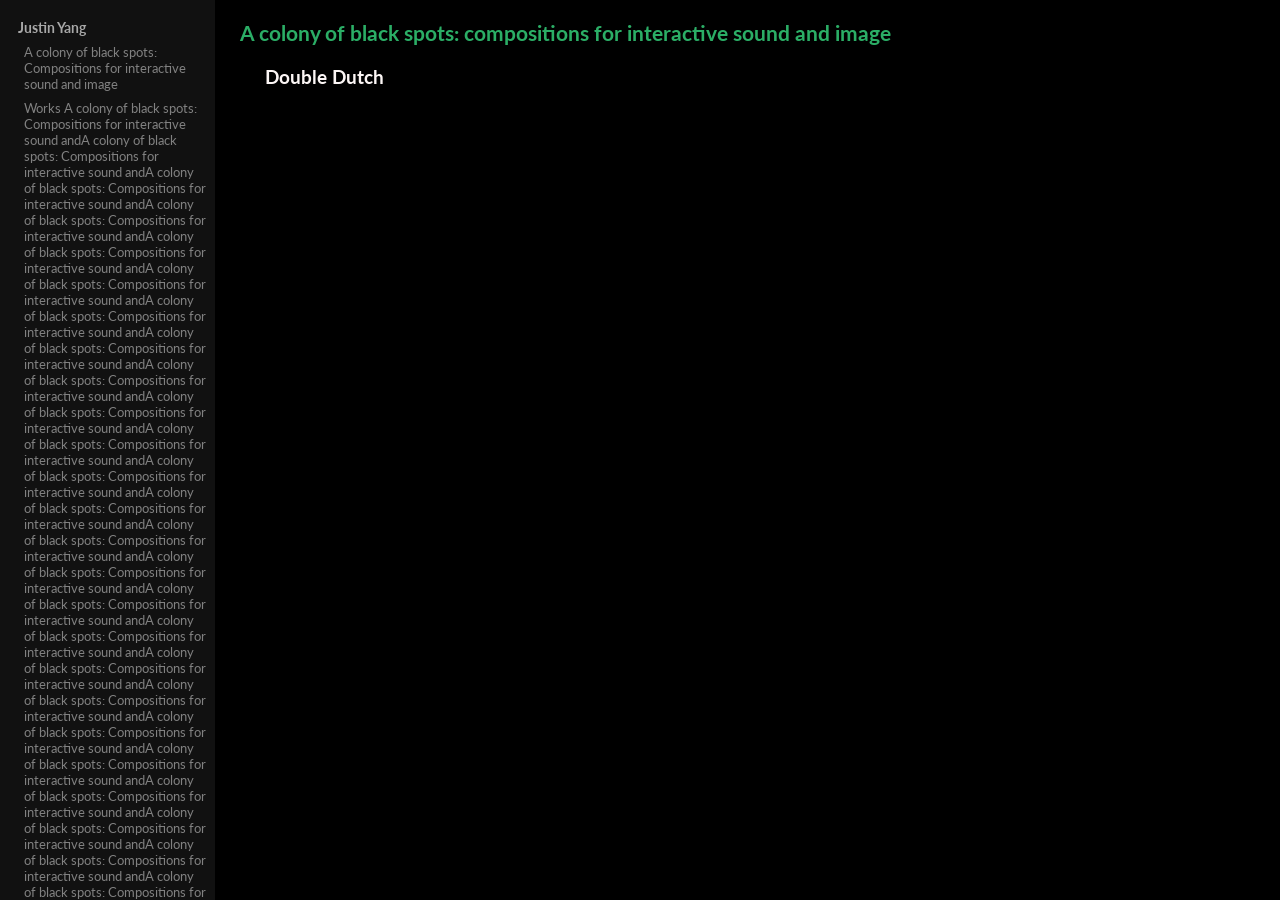
==== commit cc6375f6: "u" ====
--- a/public/index.html
+++ b/public/index.html
@@ -9,21 +9,19 @@
 </head>
 
 <body>
-  <h1>A colony of black spots: Compositions for interactive sound and image</h1>
+  <div class="head1" id="head1">
+  <h1 height="500px">A colony of black spots: compositions for interactive sound and image</h1>
+</div>
   <div class="sidenav" id="sidenav"></div>
 
-  <div class="main">
-    <h2>Sidebar</h2>
-    <p>This sidebar is of full height (100%) and always shown.</p>
-    <p>Scroll down the page to see the result.</p>
-    <p>Some text to enable scrolling.. Lorem ipsum dolor sit amet, illum definitiones no quo, maluisset concludaturque et eum, altera fabulas ut quo. Atqui causae gloriatur ius te, id agam omnis evertitur eum. Affert laboramus repudiandae nec et.
-      Inciderint efficiantur his ad. Eum no molestiae voluptatibus.</p>
-    <p>Some text to enable scrolling.. Lorem ipsum dolor sit amet, illum definitiones no quo, maluisset concludaturque et eum, altera fabulas ut quo. Atqui causae gloriatur ius te, id agam omnis evertitur eum. Affert laboramus repudiandae nec et.
-      Inciderint efficiantur his ad. Eum no molestiae voluptatibus.</p>
-    <p>Some text to enable scrolling.. Lorem ipsum dolor sit amet, illum definitiones no quo, maluisset concludaturque et eum, altera fabulas ut quo. Atqui causae gloriatur ius te, id agam omnis evertitur eum. Affert laboramus repudiandae nec et.
-      Inciderint efficiantur his ad. Eum no molestiae voluptatibus.</p>
-    <p>Some text to enable scrolling.. Lorem ipsum dolor sit amet, illum definitiones no quo, maluisset concludaturque et eum, altera fabulas ut quo. Atqui causae gloriatur ius te, id agam omnis evertitur eum. Affert laboramus repudiandae nec et.
-      Inciderint efficiantur his ad. Eum no molestiae voluptatibus.</p>
+  <div class="main" id="main">
+    <h2>Double Dutch</h2>
+
+    <iframe width="560" height="315" src="https://www.youtube.com/embed/JR7e5OTBQJE"
+    frameborder="0" allow="accelerometer;
+    autoplay; encrypted-media; gyroscope; picture-in-picture" allowfullscreen>
+  </iframe>
+
   </div>
 </body>
 <script src="sidebarmenu.js"></script>
--- a/public/globalstylesheet.css
+++ b/public/globalstylesheet.css
@@ -13,19 +13,45 @@
   background-color: black;
 }
 
-h1 {
-  font-size: 48px;
-  color: rgb(153, 255, 0);
-  padding: 50px;
+.head1 {
+  padding: 20px 10px 15px 40px;
   margin-left: var(--sidebarW);
 }
 
+h1 {
+  padding: 0;
+  font-size: 21px;
+  /* color: rgb(153, 255, 0); */
+  /* color: #ADEFD1FF; */
+  color: #2BAE66FF;
+}
+
+h2 {
+  padding-left: 25px;
+  font-size: 19px;
+  /* color: rgb(184, 212, 253); */
+  /* color: #ADEFD1FF; */
+  /* color: #F2EDD7FF; */
+  /* color: #D7C49EFF; */
+  /* color: #FCF6F5FF; */
+  /* color: #FAD0C9FF; */
+  color: #FCF6F5FF;
+}
+
 h6 {
-    padding: 6px 8px 6px 3px;
-    text-decoration: none;
-    font-size: 33px;
-    color: #a8a8a8;
-    display: block;
+  padding: 4px 3px 4px 3px;
+  text-decoration: none;
+  font-size: 14px;
+  color: #a8a8a8;
+  display: block;
+}
+
+.sidenav a {
+  padding: 4px 9px 4px 9px;
+  text-decoration: none;
+  font-size: 13px;
+  color: #818181;
+  display: block;
 }
 
 .sidenav {
@@ -37,16 +63,8 @@
   left: 0;
   background-color: #111;
   overflow-x: hidden;
-  padding-left: 25px;
-  padding-top: 25px;
-}
-
-.sidenav a {
-  padding: 6px 8px 6px 16px;
-  text-decoration: none;
-  font-size: 33px;
-  color: #818181;
-  display: block;
+  padding-left: 15px;
+  padding-top: 15px;
 }
 
 .sidenav a:hover {
@@ -54,12 +72,11 @@
 }
 
 .main {
+  padding: 5px 10px 20px 40px;
   margin-left: var(--sidebarW);
-  /* Same as the width of the sidenav */
-  font-size: 28px;
-  /* Increased text to enable scrolling */
-  padding: 50px;
+  font-size: 14px;
   color: rgb(153, 255, 0);
+  overflow-y: scroll;
 }
 
 @media screen and (max-height: 450px) {
@@ -68,6 +85,6 @@
   }
 
   .sidenav a {
-    font-size: 18px;
+    font-size: 14px;
   }
 }
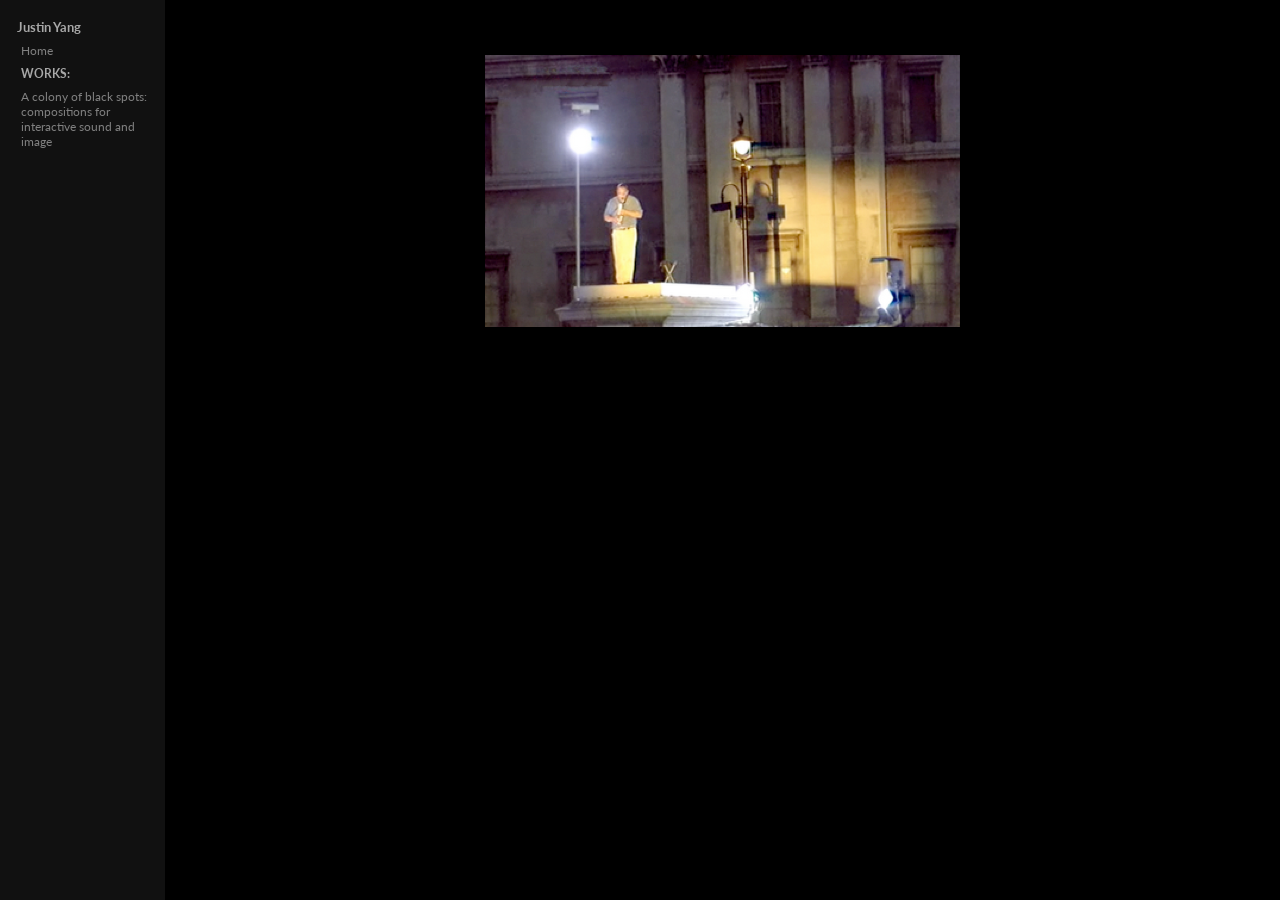
==== commit dd48d418: "u" ====
--- a/public/index.html
+++ b/public/index.html
@@ -9,20 +9,21 @@
 </head>
 
 <body>
-  <div class="head1" id="head1">
-  <h1 height="500px">A colony of black spots: compositions for interactive sound and image</h1>
-</div>
+
+
+
   <div class="sidenav" id="sidenav"></div>
 
   <div class="main" id="main">
-    <h2>Double Dutch</h2>
 
-    <iframe width="560" height="315" src="https://www.youtube.com/embed/JR7e5OTBQJE"
-    frameborder="0" allow="accelerometer;
-    autoplay; encrypted-media; gyroscope; picture-in-picture" allowfullscreen>
-  </iframe>
+    <div class="mainImgDiv">
+      <img src="JY_plinth.png">
+    </div>
 
   </div>
+
 </body>
+
 <script src="sidebarmenu.js"></script>
+
 </html>
--- a/public/globalstylesheet.css
+++ b/public/globalstylesheet.css
@@ -1,5 +1,5 @@
 :root {
-  --sidebarW: 200px;
+  --sidebarW: 150px;
 }
 
 * {
@@ -7,6 +7,10 @@
   margin: 0;
   padding: 0px;
   border: none;
+  list-style-type: none;
+}
+li{
+  margin-bottom: 6px;
 }
 
 body {
@@ -14,42 +18,103 @@
 }
 
 .head1 {
-  padding: 20px 10px 15px 40px;
+  padding: 20px 10px 15px 30px;
   margin-left: var(--sidebarW);
+}
+
+.divH2 {
+  padding: 5px 10px 5px 10px;
+  background-color: #6E6E6DFF;
+}
+
+.mainImgDiv{
+  width: 100%;
+  height: 272px;
+  margin: 50px 0 0 0;
+  text-align: center;
+  background-color: black;
+}
+
+.t1 {
+  padding: 10px 10px 10px 10px;
+  color: #FAEBEFFF ;
+  width: 100%;
+  height: 100%;
+  left: 0;
+  top: 0;
+  font-size: 18px;
+  background-color: black;
+  line-height: 1.6;
+}
+
+.t1 em {
+  color: #FAD0C9FF;
+  font-style: normal;  
+}
+
+.t1 a {
+  /* padding: 0px 0px 0px 0px;
+  display: block; */
+  color: #FAEBEFFF;
+  font-size: 21px;
+}
+
+.t1 a:hover {
+  color: #FAD0C9FF;
+}
+
+h2 {
+  color: #FAEBEFFF ;
+  width: 100%;
+  height: 100%;
+  left: 0;
+  top: 0;
+  font-size: 18px;
 }
 
 h1 {
   padding: 0;
-  font-size: 21px;
+  font-size: 18px;
   /* color: rgb(153, 255, 0); */
   /* color: #ADEFD1FF; */
-  color: #2BAE66FF;
+  color: #FAD0C9FF;
 }
 
-h2 {
-  padding-left: 25px;
-  font-size: 19px;
-  /* color: rgb(184, 212, 253); */
-  /* color: #ADEFD1FF; */
-  /* color: #F2EDD7FF; */
-  /* color: #D7C49EFF; */
-  /* color: #FCF6F5FF; */
-  /* color: #FAD0C9FF; */
-  color: #FCF6F5FF;
-}
-
-h6 {
-  padding: 4px 3px 4px 3px;
+h5 {
+  padding: 4px 6px 4px 6px;
   text-decoration: none;
-  font-size: 14px;
+  font-size: 12px;
   color: #a8a8a8;
   display: block;
 }
 
-.sidenav a {
-  padding: 4px 9px 4px 9px;
+h6 {
+  padding: 4px 3px 4px 2px;
   text-decoration: none;
   font-size: 13px;
+  color: #a8a8a8;
+  display: block;
+}
+
+.links {
+  padding: 10px 10px 30px 10px;
+  background-color: black;
+}
+.links a {
+  padding: 0px 0px 0px 0px;
+  display: block;
+  color: #FAEBEFFF;
+  font-size: 16px;
+}
+
+.links a:hover {
+  color: #FAD0C9FF;
+}
+
+.sidenav a {
+  padding: 4px 6px 4px 6px;
+  text-decoration: none;
+  font-size: 12px;
   color: #818181;
   display: block;
 }
@@ -72,11 +137,27 @@
 }
 
 .main {
-  padding: 5px 10px 20px 40px;
+  padding: 5px 15px 20px 30px;
   margin-left: var(--sidebarW);
   font-size: 14px;
   color: rgb(153, 255, 0);
   overflow-y: scroll;
+}
+
+.aspect-ratio {
+  position: relative;
+  width: calc(100% - 38px);
+  height: 0;
+  padding-bottom: 56.25%;
+  padding-left: 19px;
+}
+
+.iframe {
+  position: absolute;
+  width: 100%;
+  height: 100%;
+  left: 0;
+  top: 0;
 }
 
 @media screen and (max-height: 450px) {
@@ -88,3 +169,28 @@
     font-size: 14px;
   }
 }
+
+/* Pink (#FAEBEFFF) and Navy Blue (#333D79FF) */
+/* Space Cherry (#990011FF) and White (#FCF6F5FF) */
+/* Black (#2D2926FF) and Cherry Tomato (#E94B3CFF) */
+/* Pink Salt (#FAD0C9FF) and Charcoal Gray (#6E6E6DFF) */
+/* Black (#101820FF) and Orange (#F2AA4CFF) */
+/* Black (#101820FF) and Blazing Yellow (#FEE715FF) */
+/* Blue (#00A4CCFF) and Orange (#F95700FF) */
+/* Aspen Gold (#FFD662FF) and Princess Blue (#00539CFF) */
+/* Bright Red (#F93822FF) and Cyber Yellow (#FDD20EFF) */
+/* Pale Green (#CBCE91FF) and Purple Sapphire (#76528BFF) */
+/* Hunter Green (#435E55FF) and Raspberry (#D64161FF) */
+/* Turkish Sea (#195190FF) and Silver (#A2A2A1FF) */
+/* #42EADDFF; //Turquoise */
+/* #2BAE66FF Island Green */
+/* Sailor Blue (#00203FFF) and Mint (#ADEFD1FF) */
+/* color: rgb(184, 212, 253); */
+/* color: #ADEFD1FF; */
+/* color: #F2EDD7FF; */
+/* color: #D7C49EFF; */
+/* color: #FCF6F5FF; */
+/* color: #FAD0C9FF; */
+/* color: #FCF6F5FF; */
+/* #CDB599FF; //warm sand */
+/* Royal Blue (#00539CFF) and Peach (#EEA47FFF) */
